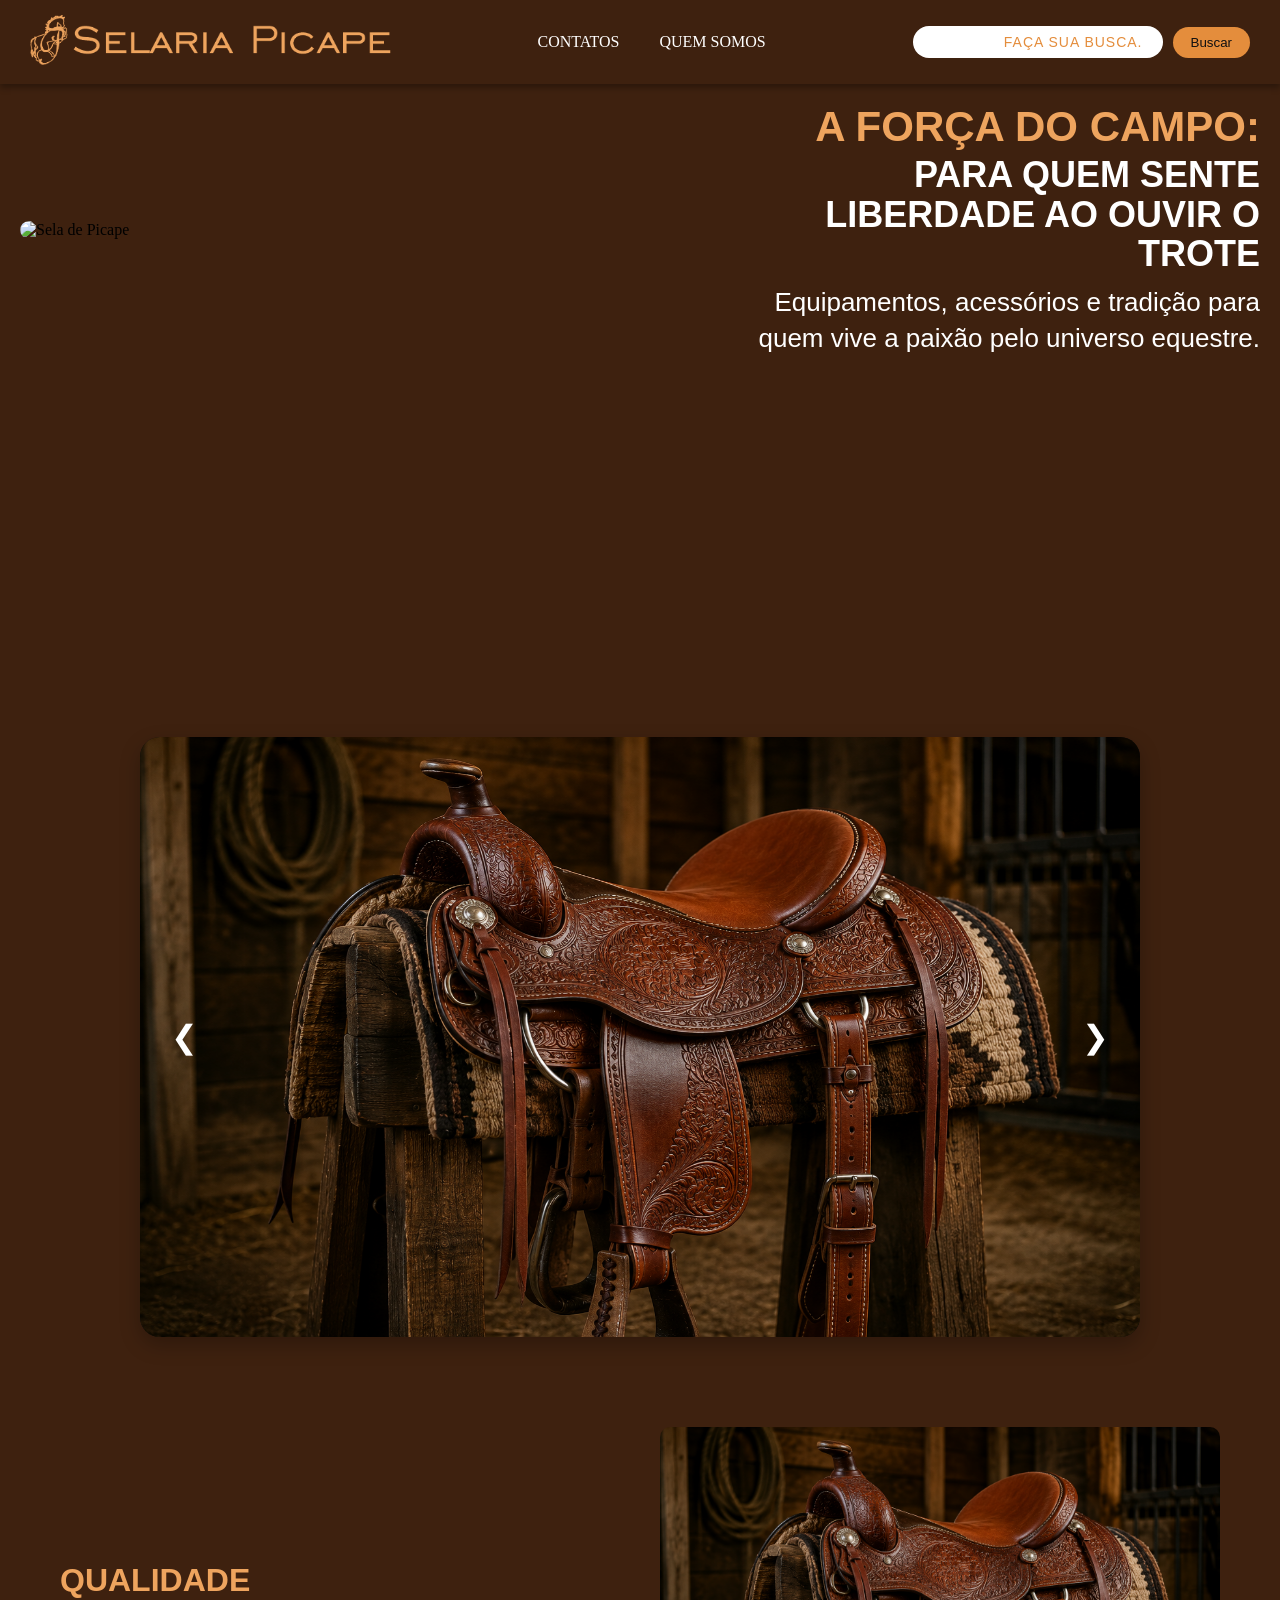
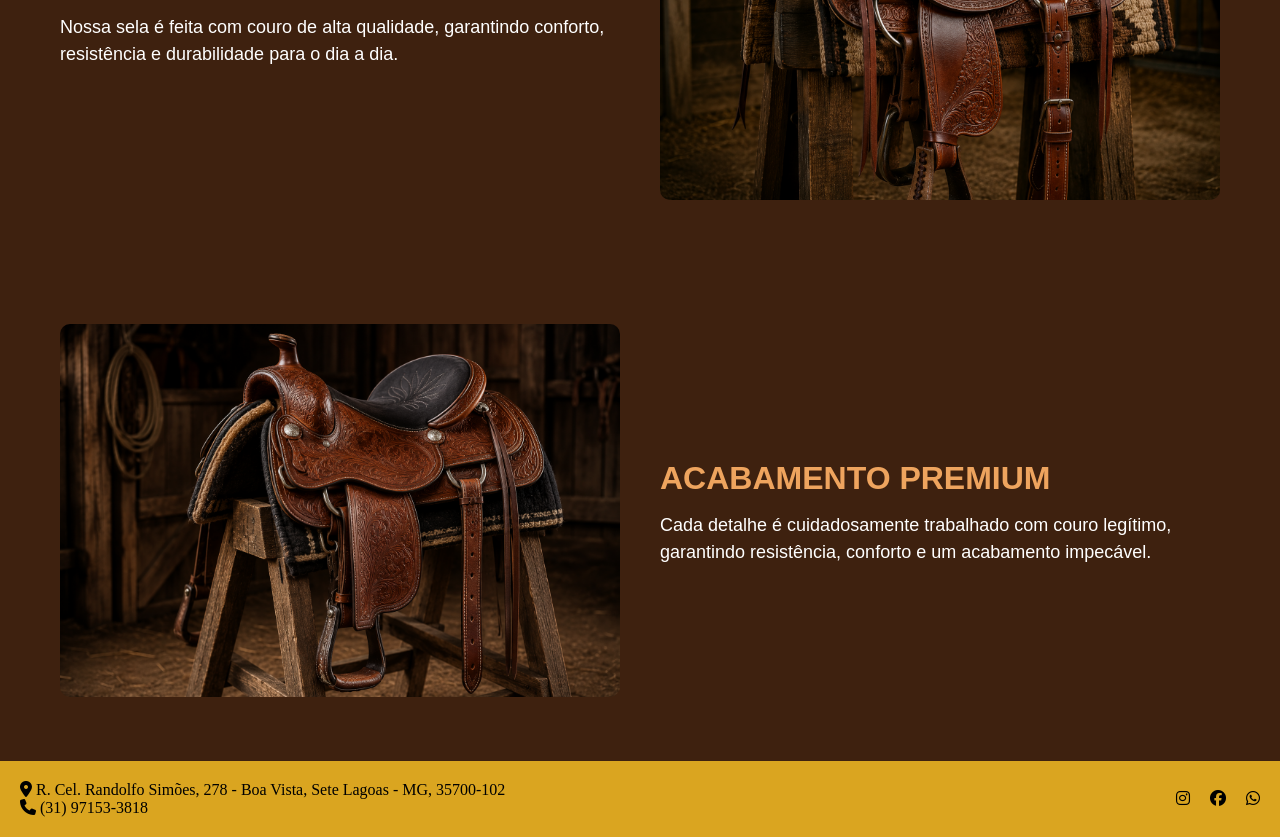
==== index.html @ 1698cee4 "01" ====
<!DOCTYPE html>
<html lang="pt-br">
<head>
    <meta charset="UTF-8">
    <meta http-equiv="X-UA-Compatible" content="edge">
    <meta name="viewport" content="width=device-width, initial-scale=1.0">
    <link rel="shortcut icon" href="Brasil.png" type="image/x-icon">
    <link rel="stylesheet" href="https://cdnjs.cloudflare.com/ajax/libs/font-awesome/6.5.0/css/all.min.css">
    <title style='color: goldenrod'>Selaria Picape</title>
    <link rel="stylesheet" href="style.css">
    <script src="script.js" defer></script>
    
</head>
    
<body>
    <section class="fundo1">
        
        <nav class="navbar">
            <div class="logo">
                <img src="img/LOGO_SELARIA.png" alt="Logo Selaria">
            </div>
            <ul class="nav-links">
                
                <li><a href="#contato">CONTATOS</a></li>
                <li><a href="#quem-somos">QUEM SOMOS</a></li>
            </ul>

            <div class="right-section">
                <div class="search-box">
                    <input type="text" placeholder="FAÇA SUA BUSCA.">
                    <button type="submit">Buscar</button>
                </div>
            </div>
        </nav>
    </section>
    <section class="sela-capa">
        <div class="imagem">
            <img src="img/SELA_CAPA.png" alt="Sela de Picape">
        </div>
        <div class="texto-capa">
            <h1>A FORÇA DO CAMPO:</h1>
            <h2>
                PARA QUEM SENTE LIBERDADE AO OUVIR O TROTE
            </h2>
            <p>
                Equipamentos, acessórios e tradição para quem vive a paixão pelo universo equestre.
            </p>
        </div>
    </section>
    <section class="video">
        <video autoplay muted loop>
            <source src="vid/video.mp4" type="video/mp4">
            Seu navegador não suporta a tag de vídeo.
        </video>
    </section>

    <section class="carrossel">
        <div class="carousel">
            <div class="slides">
            <div class="slide"><img src="img/sela1.png" alt="Slide 1"></div>
                <div class="slide"><img src="img/sela2.png" alt="Slide 2"></div>
                <div class="slide"><img src="img/cabecada.png" alt="Slide 3"></div>
            </div>
            <button class="prev" onclick="mudarSlide(-1)">❮</button>
            <button class="next" onclick="mudarSlide(1)">❯</button>
        </div>
    </section>
    
    <section class="produto1">
        <div class="texto">
            <h2>QUALIDADE</h2>
            <p>
                Nossa sela é feita com couro de alta qualidade, garantindo conforto,
                resistência e durabilidade para o dia a dia.
            </p>
        </div>

        <div class="imagem">
            <img src="img/sela1.png" alt="Sela de couro">
        </div>
    </section>
    <section class="detalhe">

        <div class="imagem">
            <img src="img/sela2.png" alt="Detalhe da sela">
        </div>

        <div class="texto">
            <h2>ACABAMENTO PREMIUM</h2>
            <p>
                Cada detalhe é cuidadosamente trabalhado com couro legítimo,
                garantindo resistência, conforto e um acabamento impecável.
            </p>
        </div>

    </section>
    <footer class="rodape">
        <div class="info">
            <p>
                <a href="https://www.google.com/maps?q=R.+Cel.+Randolfo+Simões,+278+-+Boa+Vista,+Sete+Lagoas+-+MG" target="_blank" class="link-localizacao">
                <i class="fas fa-map-marker-alt"></i> R. Cel. Randolfo Simões, 278 - Boa Vista, Sete Lagoas - MG, 35700-102
            </a> </p>
            <p><i class="fas fa-phone"></i> (31) 97153-3818</p>
        </div>

        <div class="redes">
            <a href="https://www.instagram.com/selariapicape/?utm_source=ig_web_button_share_sheet" target="_blank" class="link-localizacao"><i class="fab fa-instagram"></i></a>
            <a href="#"><i class="fab fa-facebook"></i></a>
            <a href="https://wa.me/5531971533818?text=Olá,%20vim%20pelo%20site%20e%20gostaria%20de%20mais%20informações!" target="_blank"><i class="fab fa-whatsapp"></i></a>
        </div>
    </footer>


</body>
</html>
---- style.css ----
/* 1. RESET BÁSICO - Aplica o box-sizing em todos os elementos */
* {
    margin: 0;
    padding: 0;
    box-sizing: border-box;
}
/* Rolagem suave ao clicar nos links */
html {
    scroll-behavior: smooth;
}
body {
    background-color: #3E210F;
}

/*Barra de navegação*/
.navbar{
    display: flex;
    justify-content: space-between;
    align-items: center;
    gap: 20px;
    padding: 15px 30px;
    box-shadow: 0 4px 6px rgba(0,0,0,0.3);
}

.logo img {
    height: 50px;
    width: auto;
    object-fit: contain;
}

.right-section {
    display: flex;
    align-items: center;
    gap: 10px;
}

.search-box {
    display: flex;
    align-items: center;
    gap: 10px;
}


/*Lista de links*/
.nav-links{
    list-style: none;
    margin: 0;
    padding: 0;
    display: flex;
    gap: 40px;

}
/*Estilo das palavras*/
.nav-links a{
    
    color: white;
    text-decoration: none;
    font-size: 16px;
    font-weight: 400;
    transition: color 0.3s ease;

}
/*Muda a cor dos botões*/
.nav-links a:hover{
    color: #e48d3c;
}
/* ---CAMPO DE ESTILOS DA PESQUISA --- */
.search-box {
    display: flex;
    align-items: center;
    gap: 10px;
}

.search-box input {
    padding: 8px 20px;
    width: 250px;
    border: none;
    border-radius: 45px; /* Cria o formato de "pílula" arredondada */
    outline: none;
    
    font-family: 'Oswald', sans-serif;
    font-size: 14px;
    letter-spacing: 1px;
    
    text-align: right; /* Alinha o texto do placeholder à direita, como na imagem */
}

/* Estiliza especificamente o texto "FAÇA SUA BUSCA" */
.search-box input::placeholder {
    color: #e48d3c;
    opacity: 1; /* Necessário para Firefox não deixar a cor desbotada */
}

/* Quando o usuário começar a digitar, o texto digitado ficará preto */
.search-box input:focus {
    color: #000;
}

.search-box input:focus {
    color: #000;
}

.search-box button {
    padding: 8px 18px;
    border: none;
    border-radius: 45px;
    background-color: #e48d3c;
    color: #111;
    cursor: pointer;
    transition: opacity 0.2s ease;
}

.search-box button:hover {
    opacity: 0.85;
}
.sela-capa {
    width: 100%;
    padding: 20px px 20px 20px;
    display: flex;
    gap: 40px;
    margin: 20px 0 10px;
    align-items: center;
    justify-content: space-between;
}

.sela-capa .imagem {
    flex: 0 0 50%;
    max-width: 500px;
}

.sela-capa .imagem img {
    width: 100%;
    height: auto;
    border-radius: 20px;
}

.sela-capa .texto-capa {
    flex: 0 0 45%;
    padding-right: 20px;
}

.sela-capa .texto-capa h1,
.sela-capa .texto-capa h2,
.sela-capa .texto-capa p {
    font-family: 'Oswald', sans-serif;
    text-align: right;
    margin: 0;
}
.sela-capa .texto-capa h1 {
    color: #EEA45E;
    font-size: 42px;
    line-height: 1.1;
    margin-bottom: 5px;
    text-align: right;
}

.sela-capa .texto-capa h2 {
    color: #FFFFFF;
    font-size: 36px;
    line-height: 1.1;
    margin-bottom: 10px;
    
}

.sela-capa .texto-capa p {
    color: #FFFFFF;
    font-size: 26px;
    line-height: 1.4;
}

.video {
    width: 100%;
    padding: 20px 0;
    display: flex;
    justify-content: center;
    align-items: center;
}

.video video {
    width: 80%;
    max-width: 600px;
    border-radius: 20px;
    overflow: hidden;
    display: block;
    object-fit: cover;
}
.carrossel {
    position: relative;
    width: 100%;
    margin: 30px 0;
    display: flex;
    justify-content: center;
}

.carousel {
    position: relative;
    width: 100%;
    max-width: 1000px;
    overflow: hidden;
    border-radius: 20px;
    box-shadow: 0 8px 20px rgba(0, 0, 0, 0.25);
    background-color: #111;
}

.carousel .slides {
    display: flex;
    transition: transform 0.6s ease;
}

.carousel .slide {
    min-width: 100%;
    flex-shrink: 0;
    
}

.carousel .slide img {
    width: 100%;
    height: 600px;
    display: block;

}
.carousel button.prev,
.carousel button.next {
    position: absolute;
    top: 50%;
    transform: translateY(-50%);
    border: none;
    background: rgba(0, 0, 0, 0);
    color: #fff;
    font-size: 32px;
    padding: 10px 15px;
    cursor: pointer;
    border-radius: 50%;
    transition: background 0.2s ease;
    z-index: 10;
}

.carousel button.prev:hover,
.carousel button.next:hover {
    background: rgba(0, 0, 0, 0.65);
}

.carousel button.prev {
    left: 16px;
}

.carousel button.next {
    right: 16px;
}

.produto1, .detalhe {
    display: flex;
    align-items: center;
    justify-content: space-between;
    padding: 40px;
    color: white;
}

.texto, .imagem {
    width: 55%;
    padding: 20px;
}

.imagem img, .detalhe .imagem img {
    width: 100%;
    border-radius: 10px;
}
.produto1 .texto h2, .detalhe .texto h2 {
    font-family: 'Oswald', sans-serif;
    color: #EEA45E;
    font-size: 32px;
    margin-bottom: 15px;
}
.produto1 .texto p, .detalhe .texto p {
    font-family: 'Oswald', sans-serif;
    color: #FFFFFF;
    font-size: 18px;
    line-height: 1.5;
}

/* 5. RODAPÉ */
.rodape {
    background-color: goldenrod;
    color: black;
    padding: 20px;
    display: flex;
    justify-content: space-between;
    align-items: center;
}   

.rodape a {
    text-decoration: none;
    color: black;

}
/*Icones de rede */
.redes {
    display: flex;
    justify-content: center; /* Garante que os ícones fiquem centralizados */
    align-items: center;     /* Alinha a altura deles */
    gap: 20px;               /* Cria um espaçamento perfeito entre os ícones */
}

.redes a:hover {
    text-decoration: underline;
}
/* Estilo para o link de localização no rodapé */
.link-localizacao {
    color: black; /* Mantém a cor preta do rodapé */
    text-decoration: none; /* Remove o sublinhado padrão do link */
    cursor: pointer;
}

/* Efeito ao passar o mouse ou tocar */
.link-localizacao:hover {
    text-decoration: underline; /* Adiciona o sublinhado para mostrar que é clicável */
}

/* --------------------------------------------------- */
/* 6. MEDIA QUERIES (REGRAS PARA CELULAR)              */
/* Sempre no final do arquivo CSS                      */
/* --------------------------------------------------- */
@media (max-width: 768px) {
    .navbar {
        flex-direction: column;
        align-items: stretch;
        gap: 15px;
        padding: 12px 16px;
    }

    .navbar .logo {
        display: flex;
        justify-content: center;
    }

    .logo img {
        height: 40px;
    }

    .nav-links {
        flex-direction: column;
        align-items: center;
        gap: 12px;
        width: 100%;
        padding: 0;
    }

    .nav-links li {
        width: 100%;
        text-align: center;
    }

    .nav-links a {
        font-size: 14px;
    }

    .search-box {
        flex-direction: column;
        align-items: stretch;
        gap: 10px;
        width: 100%;
    }

    .search-box input,
    .search-box button {
        width: 100%;
        max-width: none;
    }

    .search-box input {
        text-align: left;
    }

    .carousel {
        margin: 20px 10px;
    }

    .video {
        padding: 15px 0;
    }

    .video video {
        width: 95%;
        max-width: 100%;
    }

    .produto1, .detalhe {
        flex-direction: column;
        padding: 20px 15px;
        text-align: center;
        gap: 20px;
    }

    .texto, .imagem {
        width: 100%;
        padding: 10px 0;
    }

    .rodape {
        flex-direction: column;
        gap: 15px;
        text-align: center;
        padding: 20px 15px;
    }

    .rodape .info,
    .rodape .redes {
        width: 100%;
    }

    .sela-capa {
        flex-direction: column;
        padding: 20px 0;
        gap: 15px;
        align-items: stretch;
    }

    .sela-capa .imagem {
        flex: 1 1 auto;
        max-width: 100%;
    }

    .sela-capa .texto-capa {
        flex: 1 1 auto;
        padding-right: 0;
        text-align: center;
    }

    .sela-capa .texto-capa h1,
    .sela-capa .texto-capa h2,
    .sela-capa .texto-capa p {
        text-align: center;
    }

    .sela-capa .texto-capa h1 {
        font-size: 32px;
        margin-bottom: 12px;
    }

    .sela-capa .texto-capa h2 {
        font-size: 26px;
        margin-bottom: 12px;
    }

    .sela-capa .texto-capa p {
        font-size: 16px;
    }
}

@media (max-width: 480px) {
    .navbar {
        padding: 10px 12px;
    }

    .logo img {
        height: 34px;
    }

    .nav-links {
        gap: 10px;
    }

    .nav-links a {
        font-size: 13px;
    }

    .search-box {
        gap: 8px;
    }

    .search-box input,
    .search-box button {
        width: 100%;
    }

    .carousel {
        margin: 16px 8px;
    }

    .video {
        padding: 12px 0;
    }

    .video video {
        width: 95%;
        max-width: 100%;
    }

    .produto1, .detalhe {
        padding: 16px 12px;
    }

    .rodape {
        padding: 16px 12px;
    }

    .sela-capa {
        padding: 15px 0;
        gap: 12px;
    }

    .sela-capa .texto-capa h1 {
        font-size: 26px;
        margin-bottom: 6px;
    }

    .sela-capa .texto-capa h2 {
        font-size: 20px;
        margin-bottom: 6px;
    }

    .sela-capa .texto-capa p {
        font-size: 14px;
    }
}

@media (max-width: 400px) {
    .sela-capa .texto-capa h1 {
        font-size: 22px;
    }

    .sela-capa .texto-capa h2 {
        font-size: 18px;
    }

    .sela-capa .texto-capa p {
        font-size: 13px;
    }
}
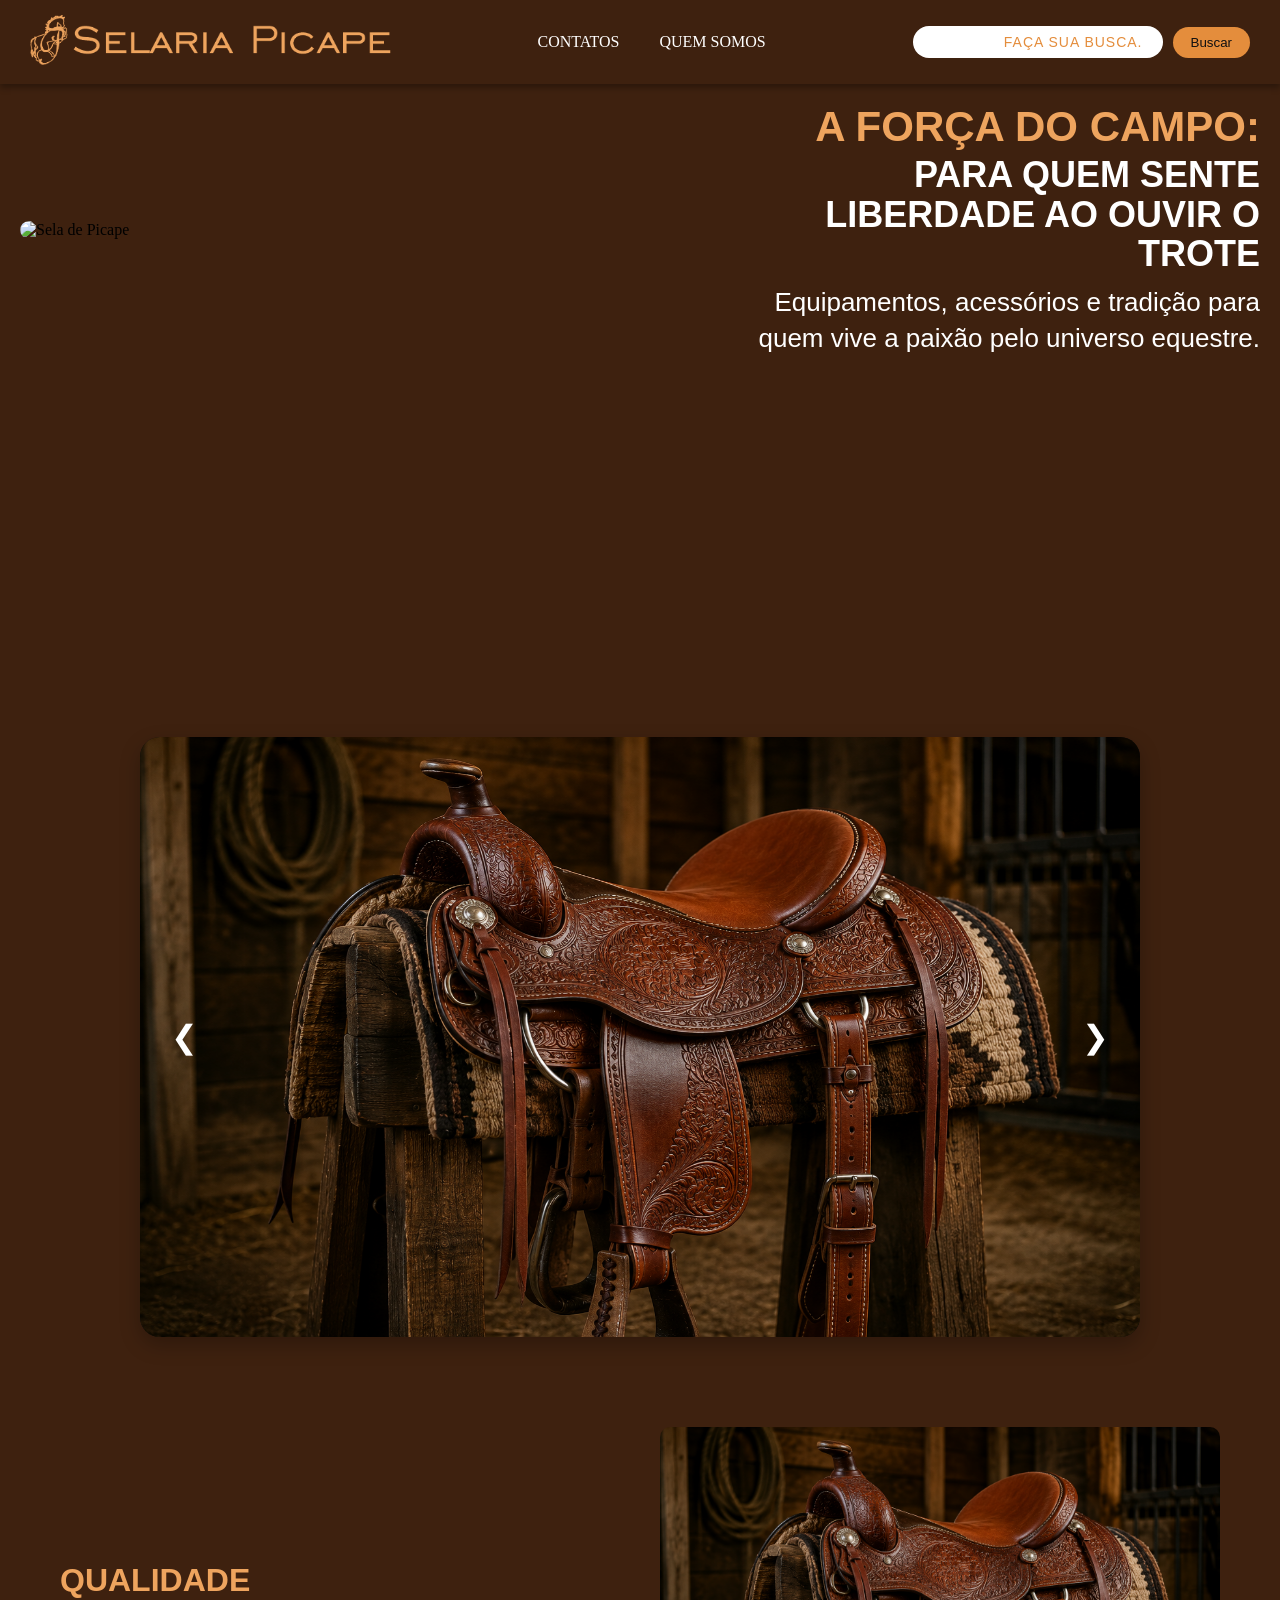
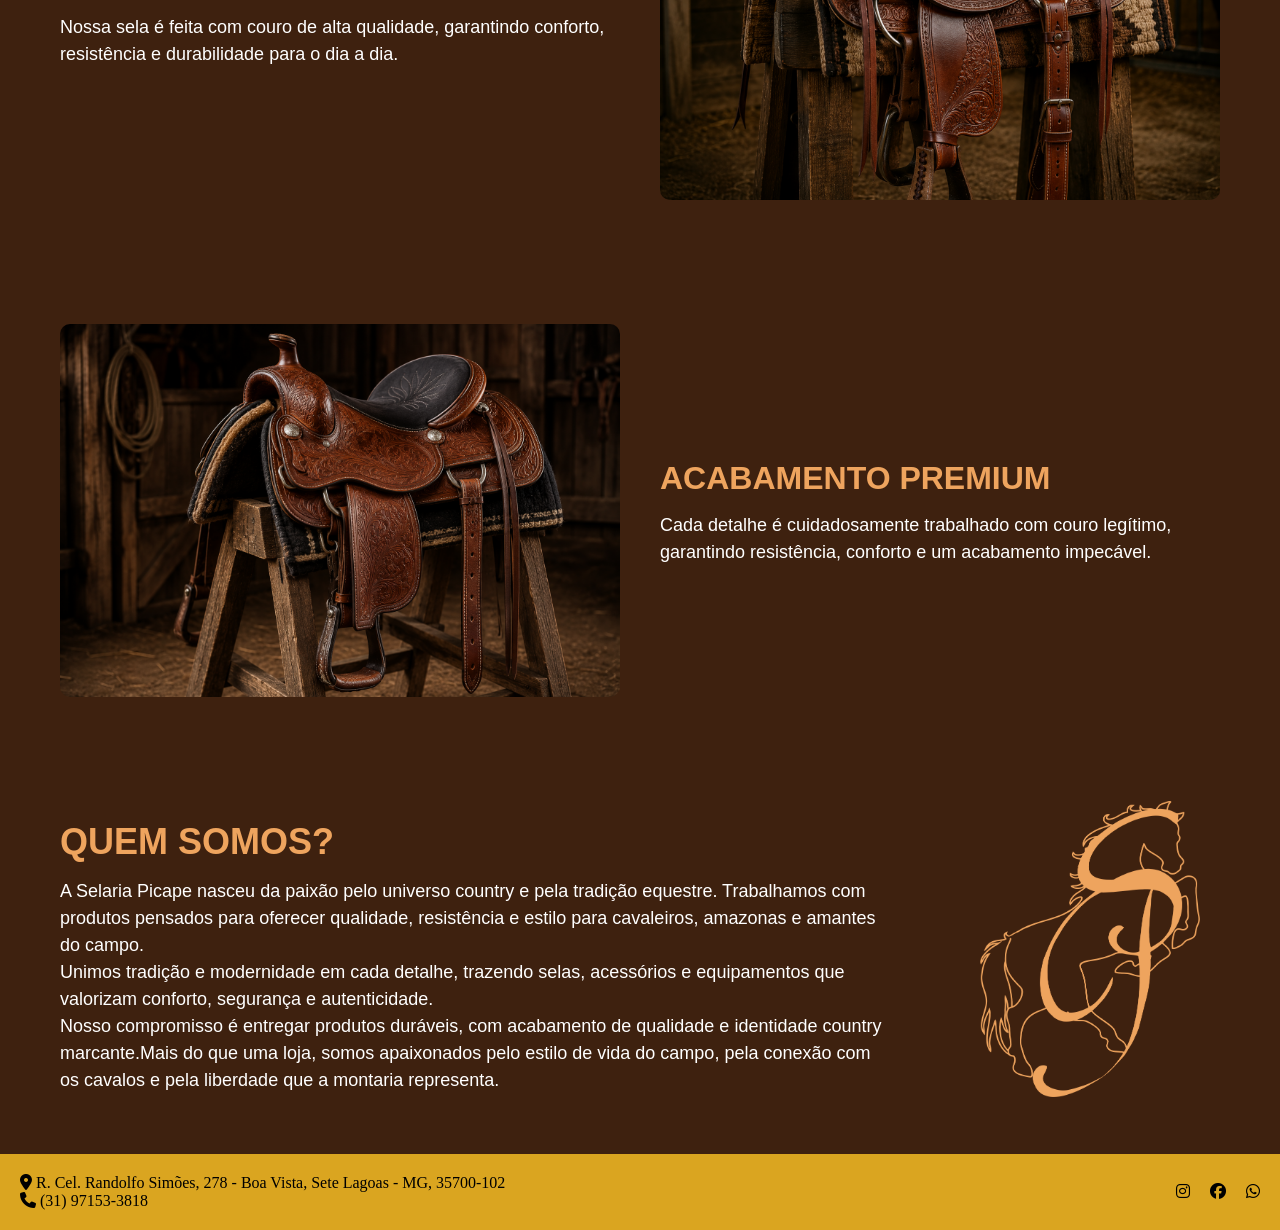
==== commit 4afada8c: "01" ====
--- a/index.html
+++ b/index.html
@@ -94,6 +94,33 @@
         </div>
 
     </section>
+    <section class="somos">
+        <div class="texto">
+            <h2>QUEM SOMOS?</h2>
+            <p>
+                A Selaria Picape nasceu da paixão pelo universo country e pela 
+                tradição equestre. Trabalhamos com produtos pensados para 
+                oferecer qualidade, resistência e estilo para cavaleiros, 
+                amazonas e amantes do campo.
+            </p>
+            <p>
+            Unimos tradição e modernidade em cada detalhe, trazendo 
+            selas, acessórios e equipamentos que valorizam conforto, 
+            segurança e autenticidade.
+            </p>
+            <p>
+            Nosso compromisso é entregar produtos duráveis, com 
+            acabamento de qualidade e identidade country marcante.Mais 
+            do que uma loja, somos apaixonados pelo estilo de vida do 
+            campo, pela conexão com os cavalos e pela liberdade que a 
+            montaria representa.
+            </p>
+
+        </div>
+        <div class="logo">
+            <img src="img/ICONE_LOGO.png" alt="Ícones logo">
+        </div>
+    </section>
     <footer class="rodape">
         <div class="info">
             <p>
--- a/style.css
+++ b/style.css
@@ -215,10 +215,64 @@
 
 .carousel .slide img {
     width: 100%;
-    height: 600px;
+    height: auto;
+    max-height: 600px;
     display: block;
-
-}
+}
+.somos {
+    display: flex;
+    align-items: flex-start;
+    justify-content: space-between;
+    gap: 30px;
+    padding: 40px;
+    color: white;
+}
+
+.somos .texto {
+    flex: 1 1 auto;
+}
+
+.somos .texto h2 {
+    font-family: 'Oswald', sans-serif;
+    color: #EEA45E;
+    font-size: 36px;
+    margin-bottom: 15px;
+}
+
+.somos .texto p {
+    font-family: 'Oswald', sans-serif;
+    color: #FFFFFF;
+    font-size: 18px;
+    line-height: 1.5;
+}
+
+.somos .logo{
+    display: flex;
+    align-items: center;
+    justify-content: center;
+    flex: 0 0 300px;
+}
+
+.somos .logo img {
+    width: 100%;
+    max-width: 220px;
+    height: auto;
+    align-self: center;
+}
+
+
+@media (max-width: 768px) {
+    .carousel .slide img {
+        object-fit: contain;
+    }
+}
+
+@media (max-width: 480px) {
+    .carousel .slide img {
+        object-fit: contain;
+    }
+}
+
 .carousel button.prev,
 .carousel button.next {
     position: absolute;
@@ -375,6 +429,10 @@
         margin: 20px 10px;
     }
 
+    .carousel .slide img {
+        max-height: 420px;
+    }
+
     .video {
         padding: 15px 0;
     }
@@ -477,6 +535,10 @@
         margin: 16px 8px;
     }
 
+    .carousel .slide img {
+        max-height: 320px;
+    }
+
     .video {
         padding: 12px 0;
     }
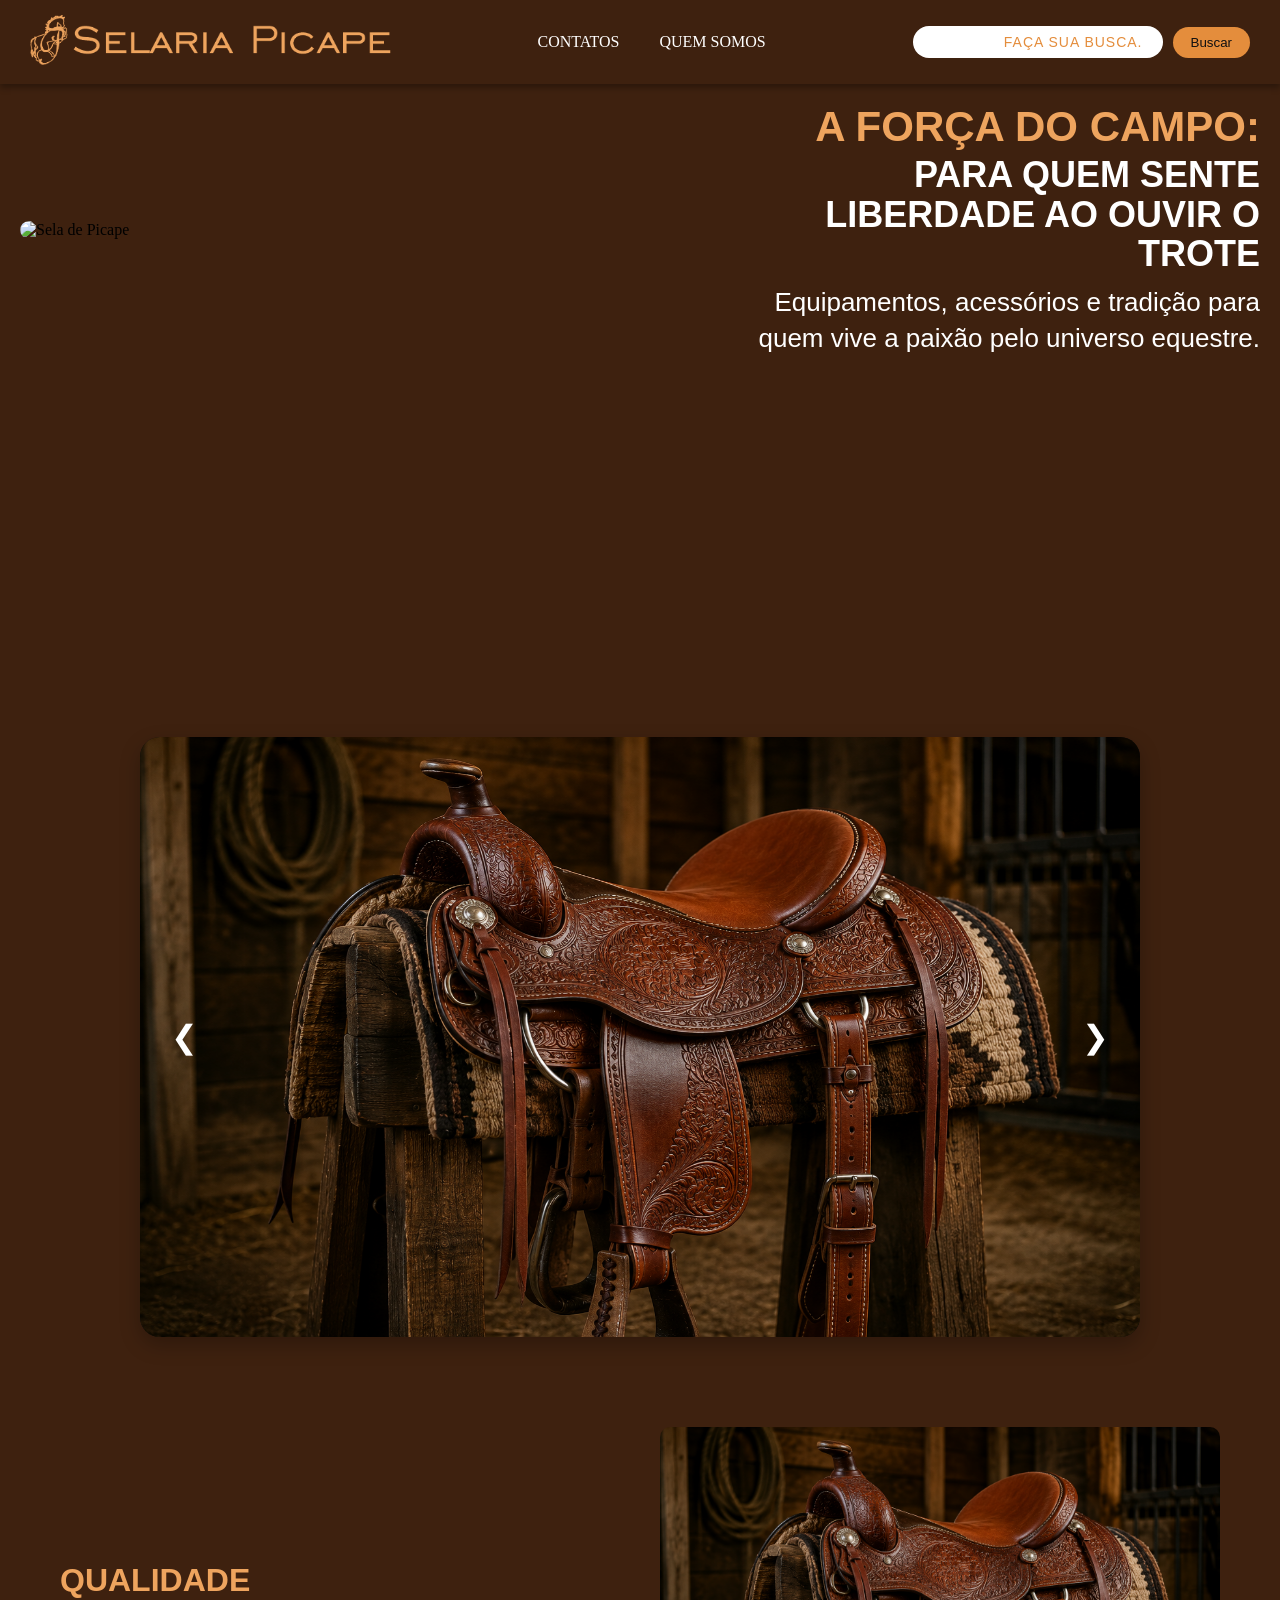
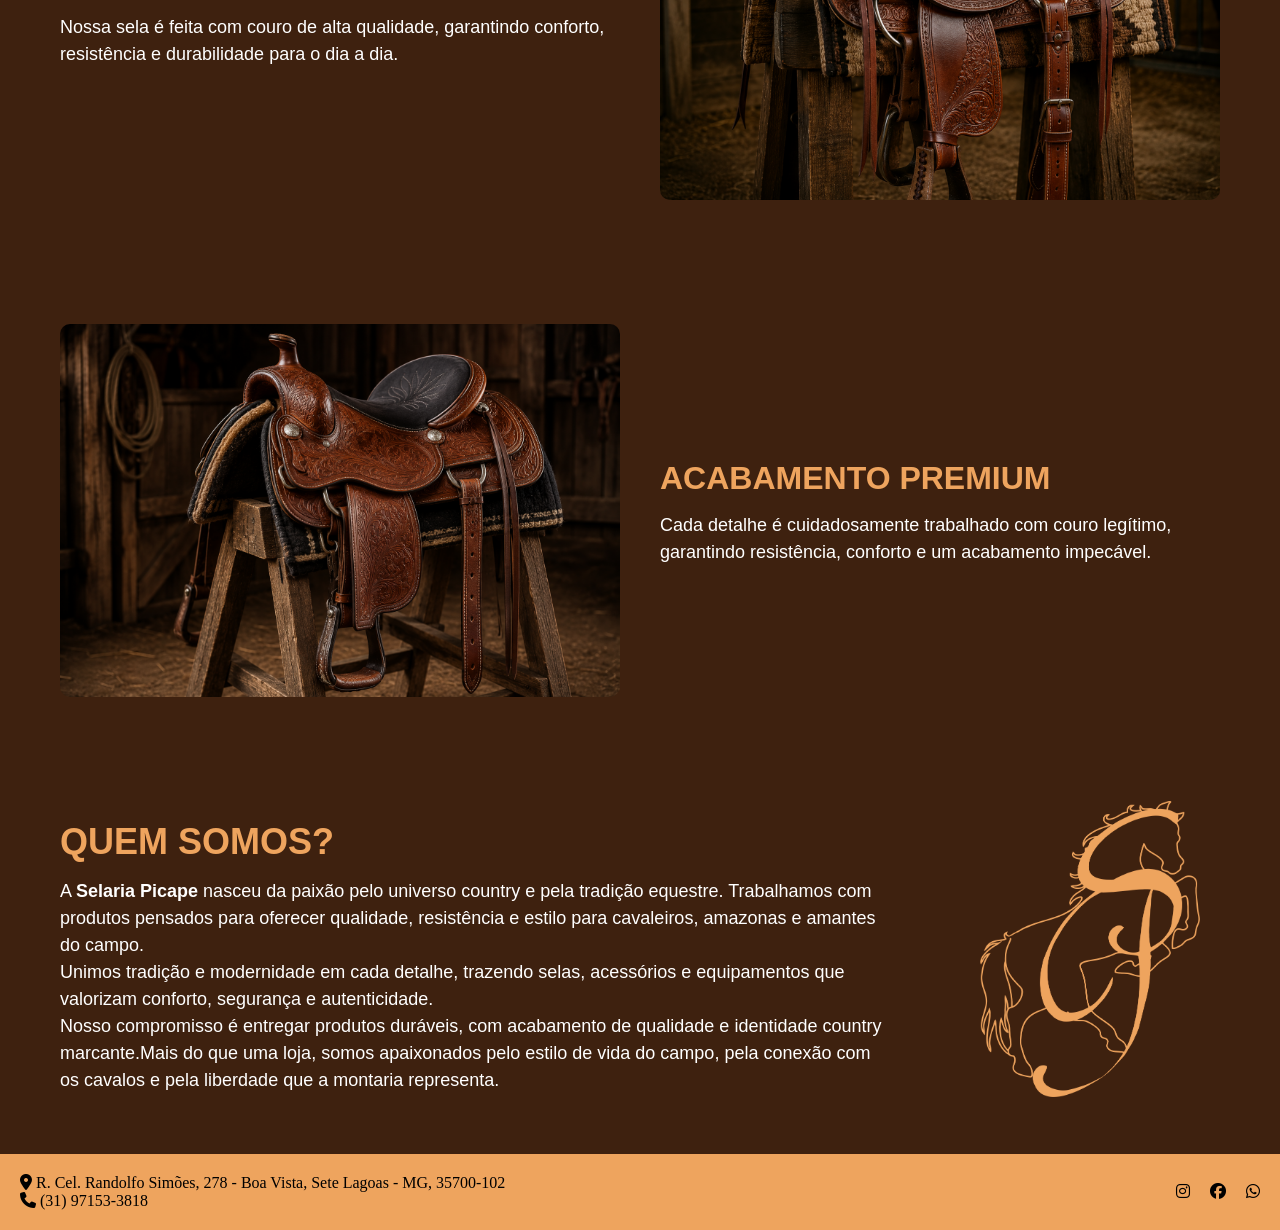
==== commit b8eccdea: "01" ====
--- a/index.html
+++ b/index.html
@@ -98,22 +98,22 @@
         <div class="texto">
             <h2>QUEM SOMOS?</h2>
             <p>
-                A Selaria Picape nasceu da paixão pelo universo country e pela 
+                A <strong>Selaria Picape</strong>  nasceu da paixão pelo universo country e pela 
                 tradição equestre. Trabalhamos com produtos pensados para 
                 oferecer qualidade, resistência e estilo para cavaleiros, 
                 amazonas e amantes do campo.
             </p>
             <p>
-            Unimos tradição e modernidade em cada detalhe, trazendo 
-            selas, acessórios e equipamentos que valorizam conforto, 
-            segurança e autenticidade.
+                Unimos </strong>tradição e modernidade</strong> em cada detalhe, trazendo 
+                selas, acessórios e equipamentos que  valorizam conforto, 
+                segurança e autenticidade.
             </p>
             <p>
-            Nosso compromisso é entregar produtos duráveis, com 
-            acabamento de qualidade e identidade country marcante.Mais 
-            do que uma loja, somos apaixonados pelo estilo de vida do 
-            campo, pela conexão com os cavalos e pela liberdade que a 
-            montaria representa.
+                Nosso compromisso é entregar produtos duráveis, com 
+                acabamento de qualidade e identidade country marcante.Mais 
+                do que uma loja, somos apaixonados pelo estilo de vida do 
+                campo, pela conexão com os cavalos e pela liberdade que a 
+                montaria representa.
             </p>
 
         </div>
--- a/style.css
+++ b/style.css
@@ -265,11 +265,52 @@
     .carousel .slide img {
         object-fit: contain;
     }
+
+    .somos {
+        flex-direction: column;
+        align-items: center;
+        padding: 24px;
+        gap: 24px;
+    }
+
+    .somos .logo {
+        flex: 0 0 auto;
+        width: 100%;
+        max-width: 320px;
+    }
+
+    .somos .logo img {
+        max-width: 100%;
+    }
 }
 
 @media (max-width: 480px) {
     .carousel .slide img {
         object-fit: contain;
+    }
+
+    .somos {
+        flex-direction: column;
+        align-items: stretch;
+        padding: 18px;
+        gap: 18px;
+    }
+
+    .somos .logo {
+        width: 100%;
+        justify-content: center;
+    }
+
+    .somos .logo img {
+        max-width: 220px;
+    }
+
+    .somos .texto h2 {
+        font-size: 30px;
+    }
+
+    .somos .texto p {
+        font-size: 16px;
     }
 }
 
@@ -334,7 +375,7 @@
 
 /* 5. RODAPÉ */
 .rodape {
-    background-color: goldenrod;
+    background-color: #EEA45E;
     color: black;
     padding: 20px;
     display: flex;
@@ -503,6 +544,37 @@
     .sela-capa .texto-capa p {
         font-size: 16px;
     }
+
+    .somos {
+        flex-direction: column;
+        align-items: stretch;
+        padding: 24px 16px;
+        gap: 20px;
+    }
+
+    .somos .texto,
+    .somos .logo {
+        width: 100%;
+        min-width: 0;
+    }
+
+    .somos .logo {
+        justify-content: center;
+        max-width: 100%;
+    }
+
+    .somos .logo img {
+        max-width: 220px;
+        width: auto;
+    }
+
+    .somos .texto h2 {
+        font-size: 32px;
+    }
+
+    .somos .texto p {
+        font-size: 16px;
+    }
 }
 
 @media (max-width: 480px) {
@@ -574,6 +646,38 @@
     .sela-capa .texto-capa p {
         font-size: 14px;
     }
+
+    .somos {
+        flex-direction: column;
+        align-items: stretch;
+        padding: 18px 12px;
+        gap: 18px;
+    }
+
+    .somos .texto,
+    .somos .logo {
+        width: 100%;
+        min-width: 0;
+    }
+
+    .somos .logo {
+        justify-content: center;
+        max-width: 100%;
+        padding: 0;
+    }
+
+    .somos .logo img {
+        max-width: 200px;
+        width: auto;
+    }
+
+    .somos .texto h2 {
+        font-size: 28px;
+    }
+
+    .somos .texto p {
+        font-size: 15px;
+    }
 }
 
 @media (max-width: 400px) {
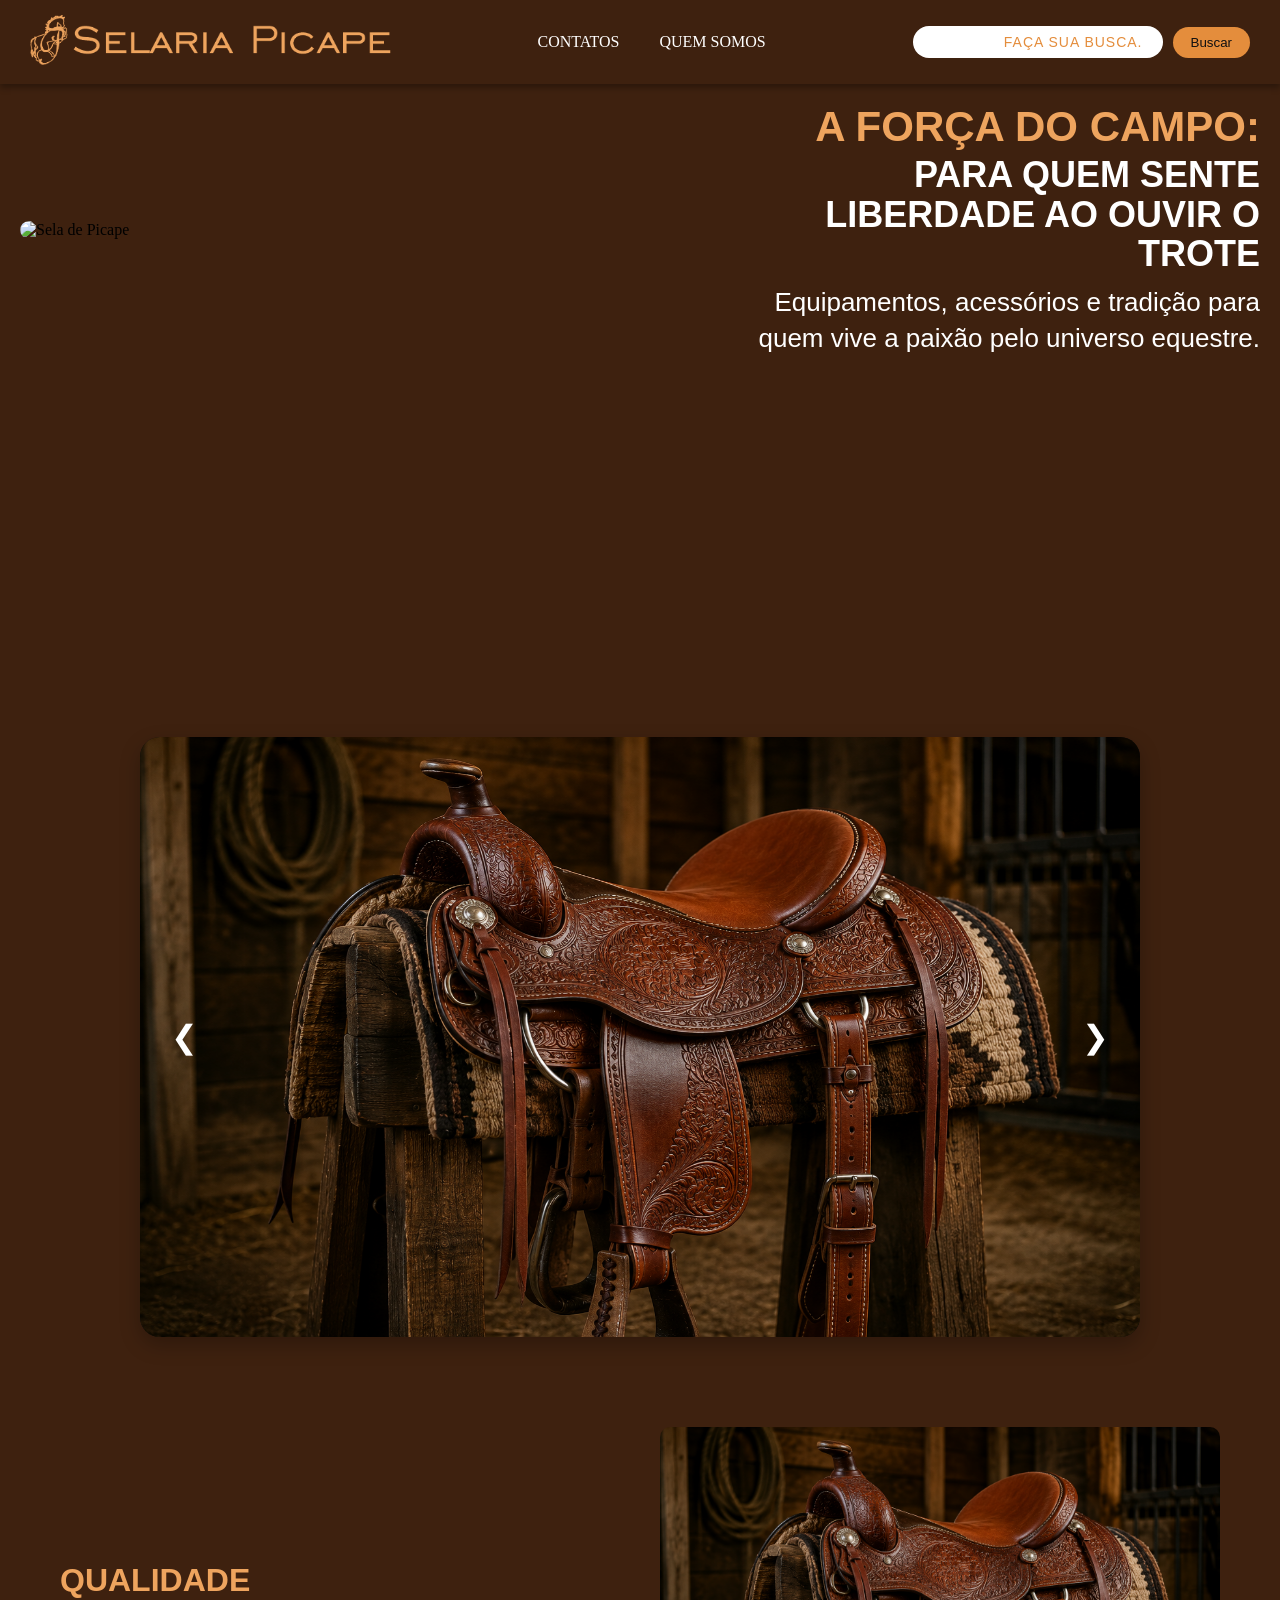
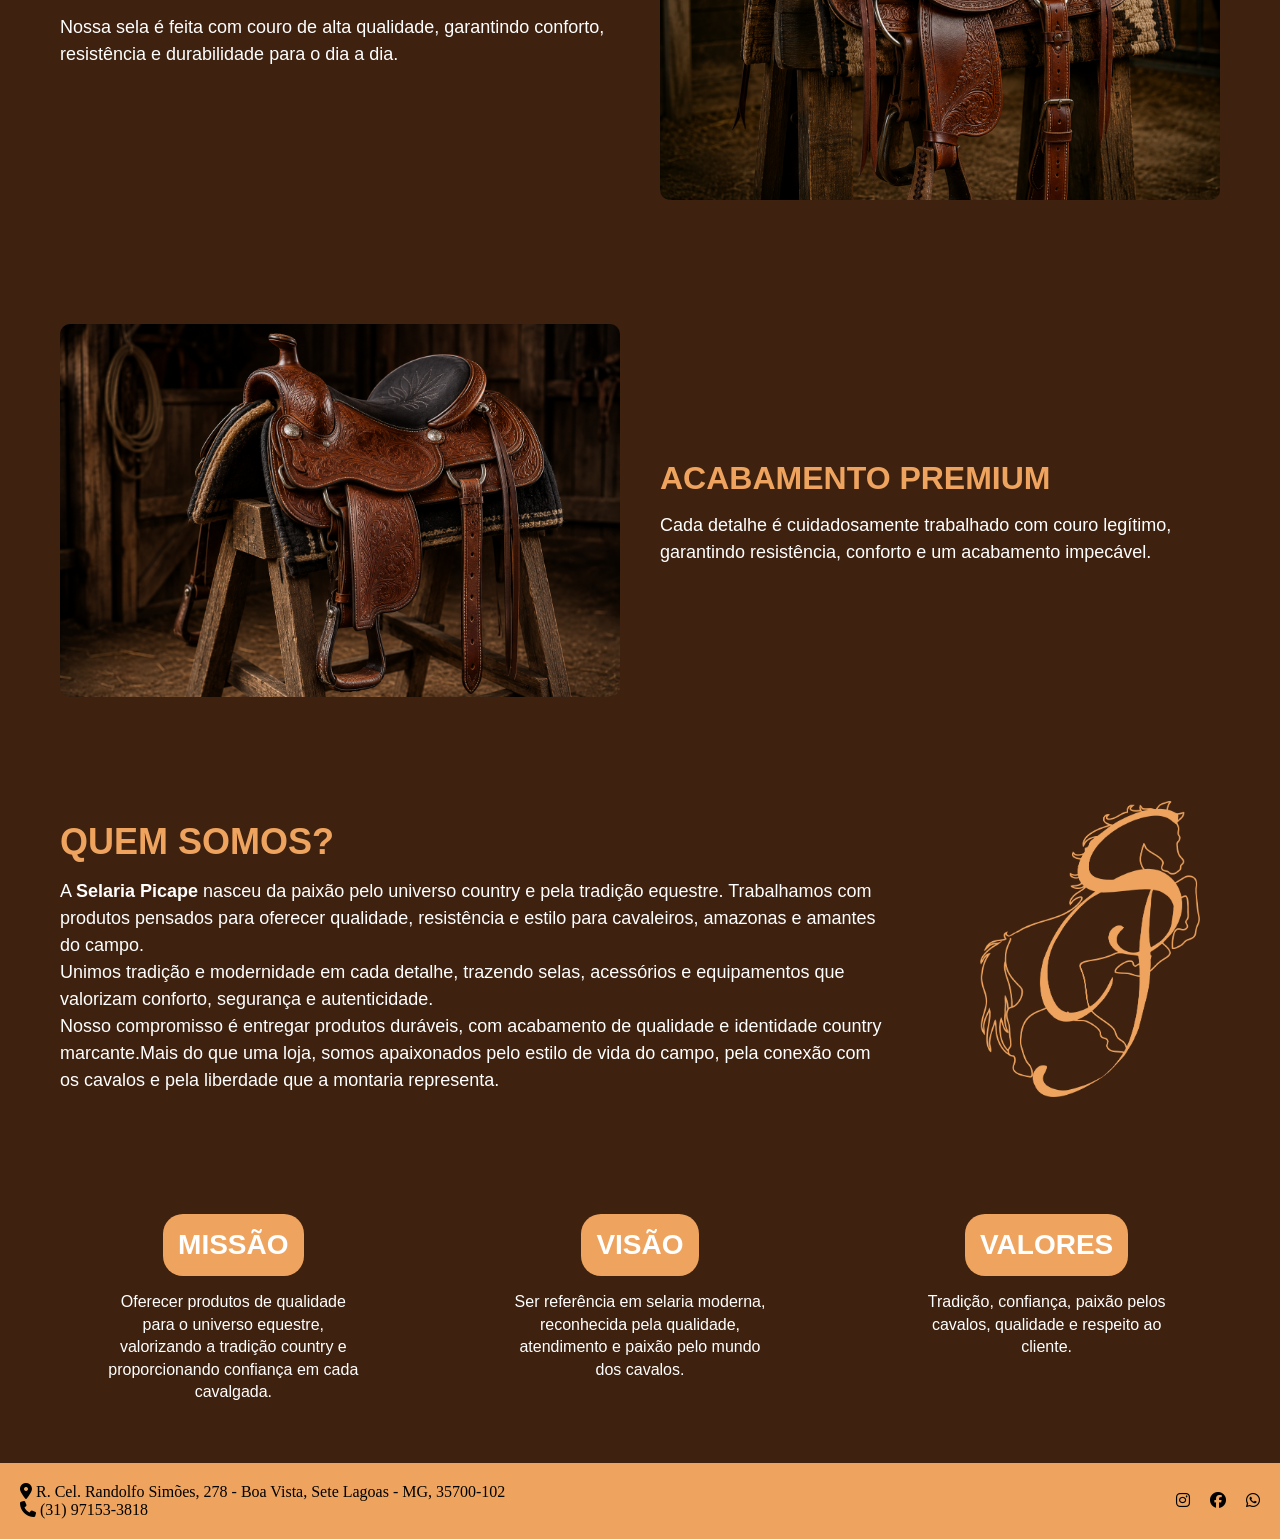
==== commit e35cb194: "01" ====
--- a/index.html
+++ b/index.html
@@ -121,6 +121,33 @@
             <img src="img/ICONE_LOGO.png" alt="Ícones logo">
         </div>
     </section>
+    <section class="valores">
+
+        <div class="card">
+            <h3>MISSÃO</h3>
+            <p>
+                Oferecer produtos de qualidade para o universo equestre,
+                valorizando a tradição country e proporcionando confiança
+                em cada cavalgada.
+            </p>
+        </div>
+
+        <div class="card">
+            <h3>VISÃO</h3>
+            <p>
+                Ser referência em selaria moderna, reconhecida pela qualidade,
+                atendimento e paixão pelo mundo dos cavalos.
+            </p>
+        </div>
+
+        <div class="card">
+            <h3>VALORES</h3>
+            <p>
+                Tradição, confiança, paixão pelos cavalos, qualidade e respeito ao cliente.
+            </p>
+        </div>
+
+    </section>
     <footer class="rodape">
         <div class="info">
             <p>
--- a/style.css
+++ b/style.css
@@ -184,6 +184,8 @@
     display: block;
     object-fit: cover;
 }
+
+/* --- CARROSSEL DE IMAGENS --- */
 .carrossel {
     position: relative;
     width: 100%;
@@ -258,6 +260,40 @@
     max-width: 220px;
     height: auto;
     align-self: center;
+}
+
+.valores {
+    display: flex;
+    justify-content: space-around;
+    gap: 20px;
+    padding: 40px;
+    ; /* fundo marrom */
+}
+
+.card {
+    
+    color: white;
+    padding: 20px;
+    width: 300px;
+    border-radius: 15px;
+    text-align: center;
+}
+
+.card h3 {
+    background-color: #EEA45E;
+    font-family: 'Oswald', sans-serif;
+    color: white;
+    font-size: 28px;
+    padding: 15px;
+    border-radius: 20px;
+    display: inline-block;
+    margin-bottom: 15px;
+}
+.card p {
+    font-family: 'Oswald', sans-serif;
+    color: #FFFFFF;
+    font-size: 16px;
+    line-height: 1.4;
 }
 
 
@@ -693,3 +729,9 @@
         font-size: 13px;
     }
 }
+@media (max-width: 768px) {
+    .valores {
+        flex-direction: column;
+        align-items: center;
+    }
+}
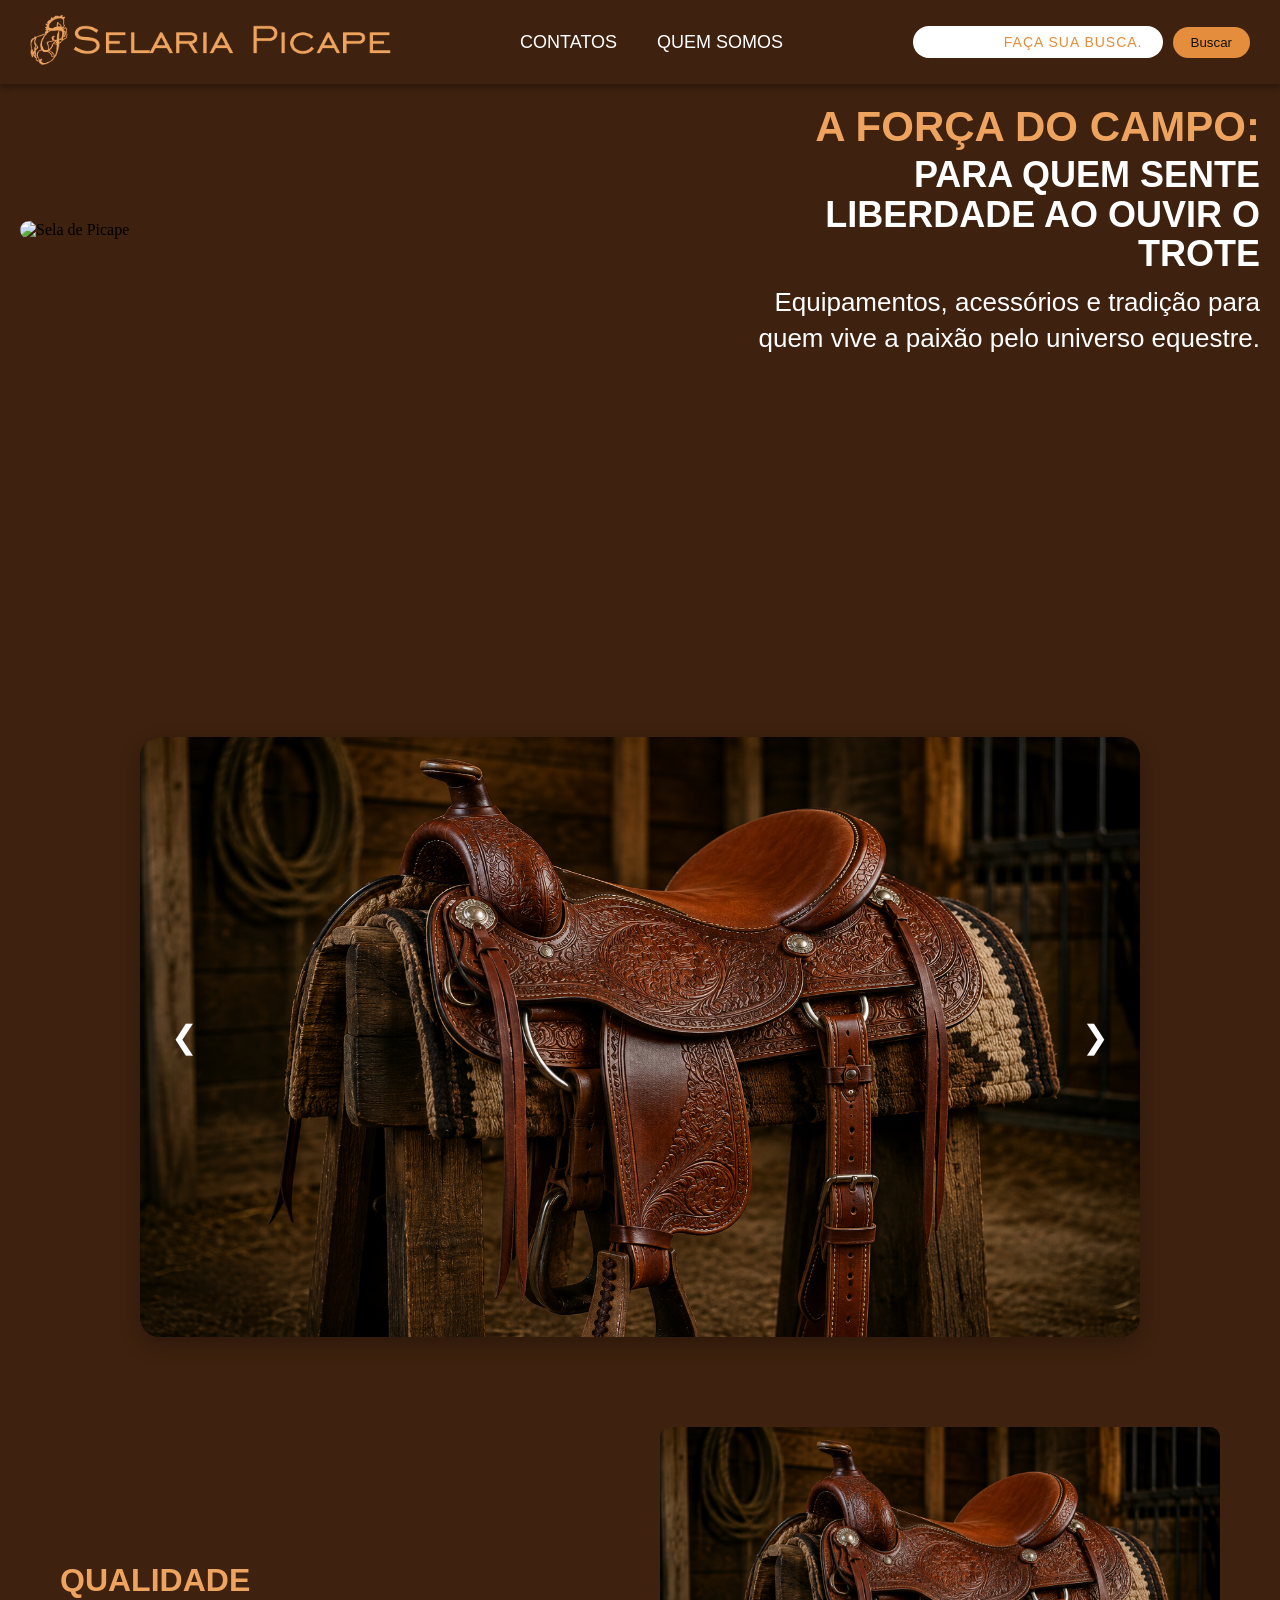
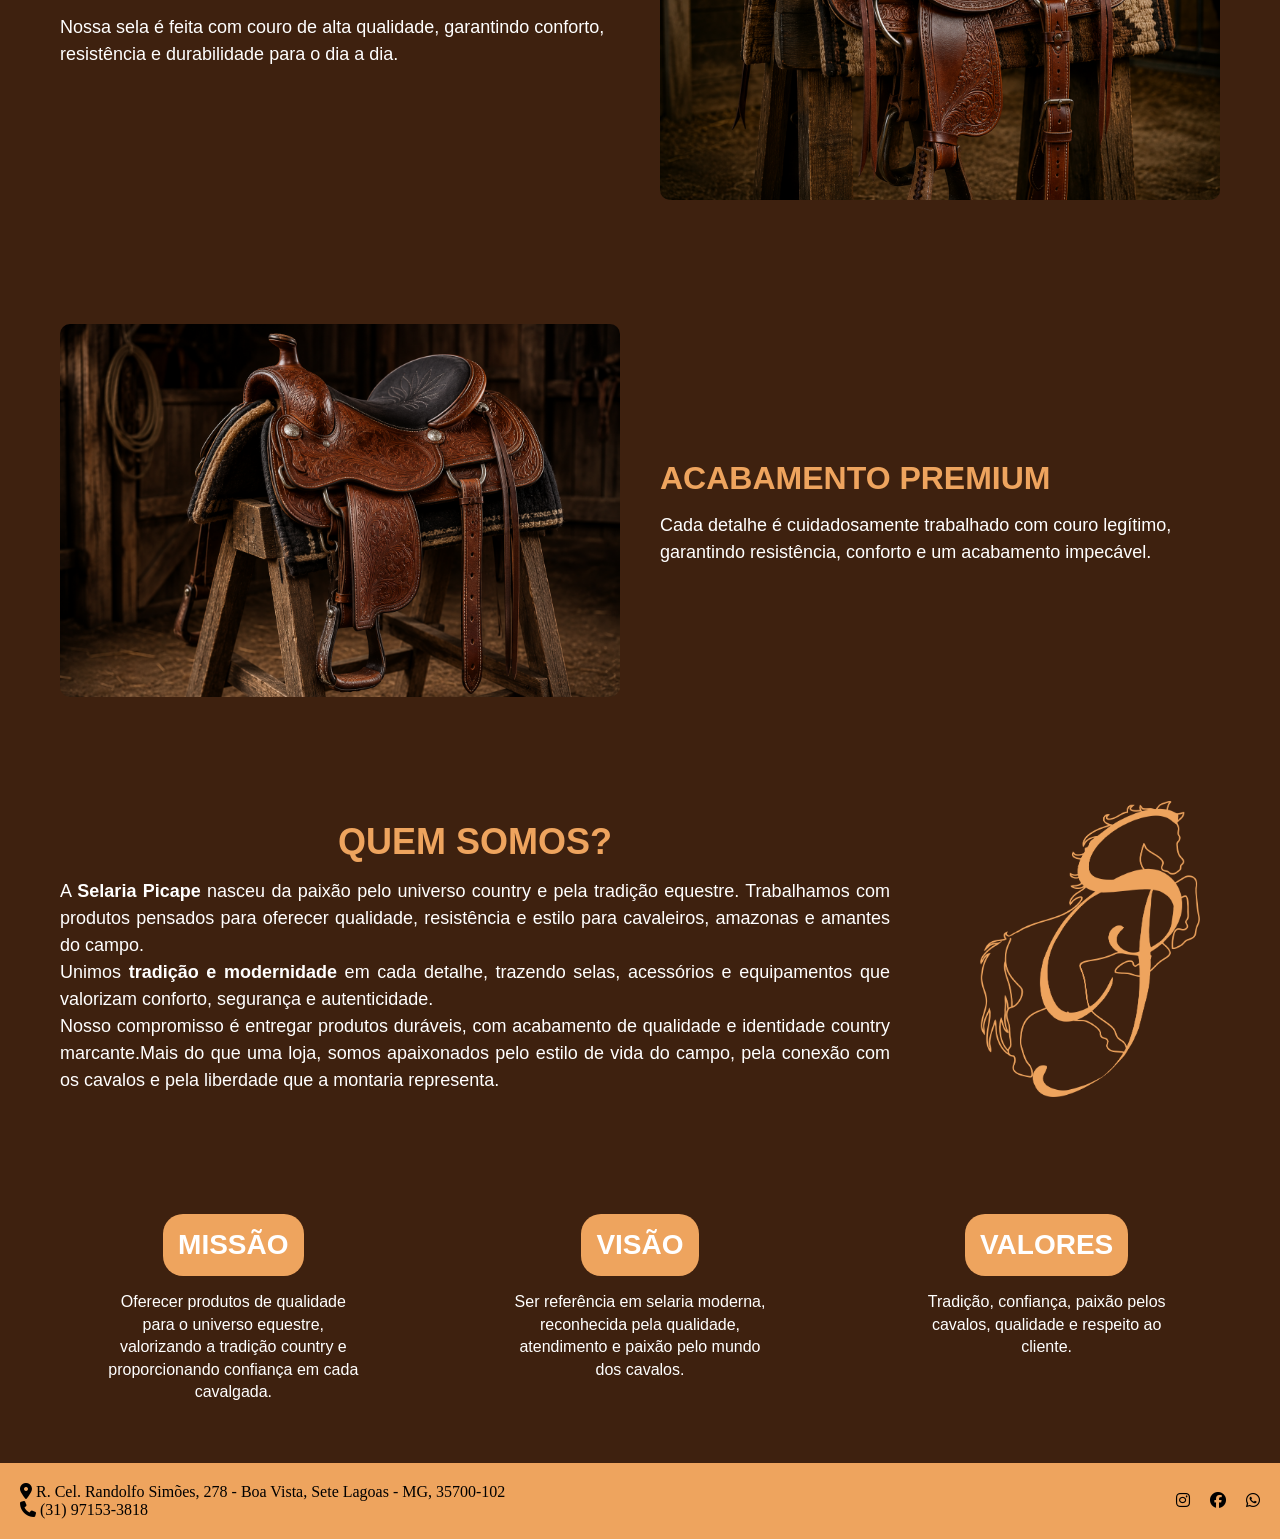
==== commit 5f6d81aa: "01" ====
--- a/index.html
+++ b/index.html
@@ -4,7 +4,7 @@
     <meta charset="UTF-8">
     <meta http-equiv="X-UA-Compatible" content="edge">
     <meta name="viewport" content="width=device-width, initial-scale=1.0">
-    <link rel="shortcut icon" href="Brasil.png" type="image/x-icon">
+    <link rel="shortcut icon" href="img/FLATICON_CAVALO.svg" type="image/x-icon">
     <link rel="stylesheet" href="https://cdnjs.cloudflare.com/ajax/libs/font-awesome/6.5.0/css/all.min.css">
     <title style='color: goldenrod'>Selaria Picape</title>
     <link rel="stylesheet" href="style.css">
@@ -54,6 +54,7 @@
         </video>
     </section>
 
+
     <section class="carrossel">
         <div class="carousel">
             <div class="slides">
@@ -94,7 +95,7 @@
         </div>
 
     </section>
-    <section class="somos">
+    <section class="somos" id="quem-somos">
         <div class="texto">
             <h2>QUEM SOMOS?</h2>
             <p>
@@ -104,7 +105,7 @@
                 amazonas e amantes do campo.
             </p>
             <p>
-                Unimos </strong>tradição e modernidade</strong> em cada detalhe, trazendo 
+                Unimos <strong>tradição e modernidade</strong> em cada detalhe, trazendo 
                 selas, acessórios e equipamentos que  valorizam conforto, 
                 segurança e autenticidade.
             </p>
@@ -148,7 +149,7 @@
         </div>
 
     </section>
-    <footer class="rodape">
+    <footer class="rodape" id="contato">
         <div class="info">
             <p>
                 <a href="https://www.google.com/maps?q=R.+Cel.+Randolfo+Simões,+278+-+Boa+Vista,+Sete+Lagoas+-+MG" target="_blank" class="link-localizacao">
--- a/style.css
+++ b/style.css
@@ -52,10 +52,10 @@
 }
 /*Estilo das palavras*/
 .nav-links a{
-    
+    font-family: 'Oswald', sans-serif;
     color: white;
     text-decoration: none;
-    font-size: 16px;
+    font-size: 18px;
     font-weight: 400;
     transition: color 0.3s ease;
 
@@ -185,6 +185,7 @@
     object-fit: cover;
 }
 
+
 /* --- CARROSSEL DE IMAGENS --- */
 .carrossel {
     position: relative;
@@ -232,6 +233,7 @@
 
 .somos .texto {
     flex: 1 1 auto;
+    
 }
 
 .somos .texto h2 {
@@ -239,6 +241,7 @@
     color: #EEA45E;
     font-size: 36px;
     margin-bottom: 15px;
+    text-align: center;
 }
 
 .somos .texto p {
@@ -246,6 +249,7 @@
     color: #FFFFFF;
     font-size: 18px;
     line-height: 1.5;
+    text-align: justify;
 }
 
 .somos .logo{
@@ -267,7 +271,7 @@
     justify-content: space-around;
     gap: 20px;
     padding: 40px;
-    ; /* fundo marrom */
+    
 }
 
 .card {
@@ -294,6 +298,7 @@
     color: #FFFFFF;
     font-size: 16px;
     line-height: 1.4;
+    
 }
 
 
@@ -343,10 +348,12 @@
 
     .somos .texto h2 {
         font-size: 30px;
+        text-align: center;
     }
 
     .somos .texto p {
         font-size: 16px;
+        text-align: justify;
     }
 }
 
@@ -517,6 +524,7 @@
     .video video {
         width: 95%;
         max-width: 100%;
+        border: 2px solid transparent;
     }
 
     .produto1, .detalhe {
@@ -532,6 +540,7 @@
     }
 
     .rodape {
+        
         flex-direction: column;
         gap: 15px;
         text-align: center;
@@ -606,10 +615,12 @@
 
     .somos .texto h2 {
         font-size: 32px;
+        justify-content: center;
     }
 
     .somos .texto p {
         font-size: 16px;
+        justify-content: justify;
     }
 }
 
@@ -706,13 +717,16 @@
         max-width: 200px;
         width: auto;
     }
+    
 
     .somos .texto h2 {
         font-size: 28px;
+        text-align: center;
     }
 
     .somos .texto p {
         font-size: 15px;
+        text-align: justify;
     }
 }
 
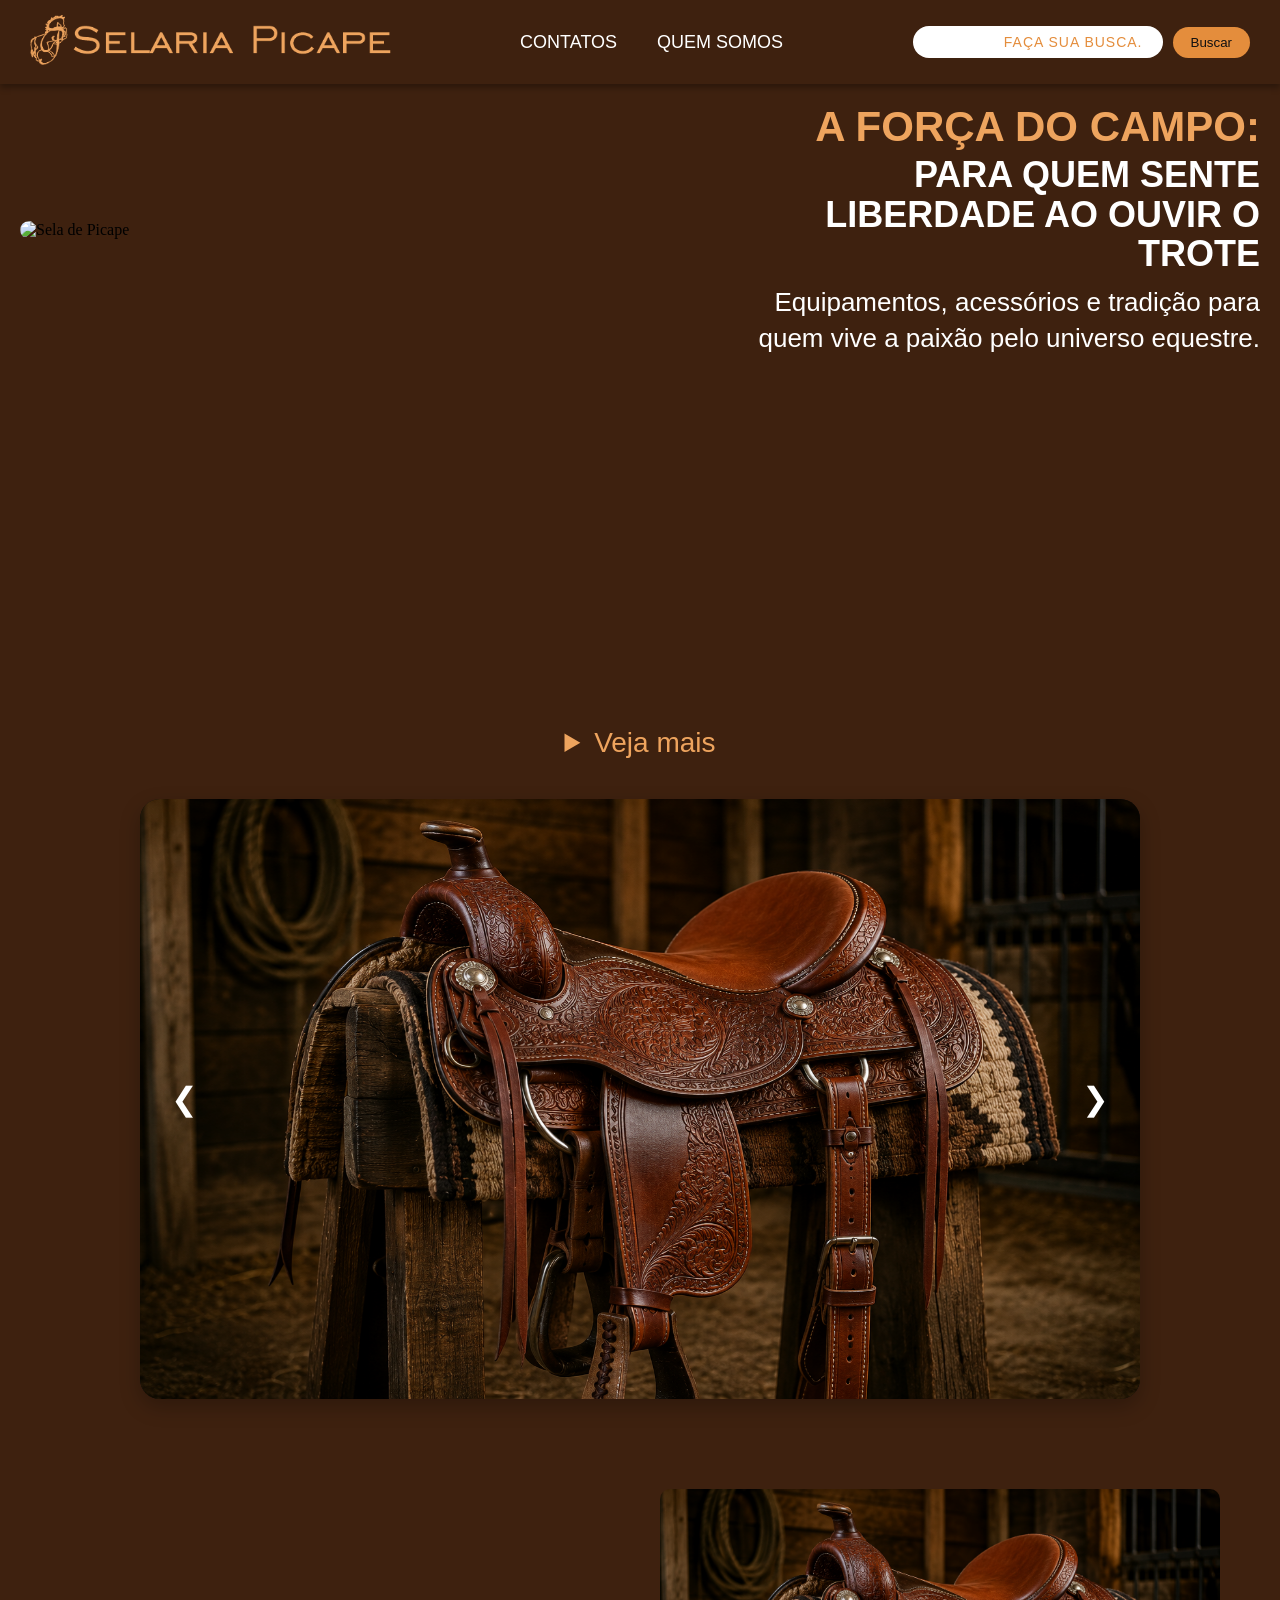
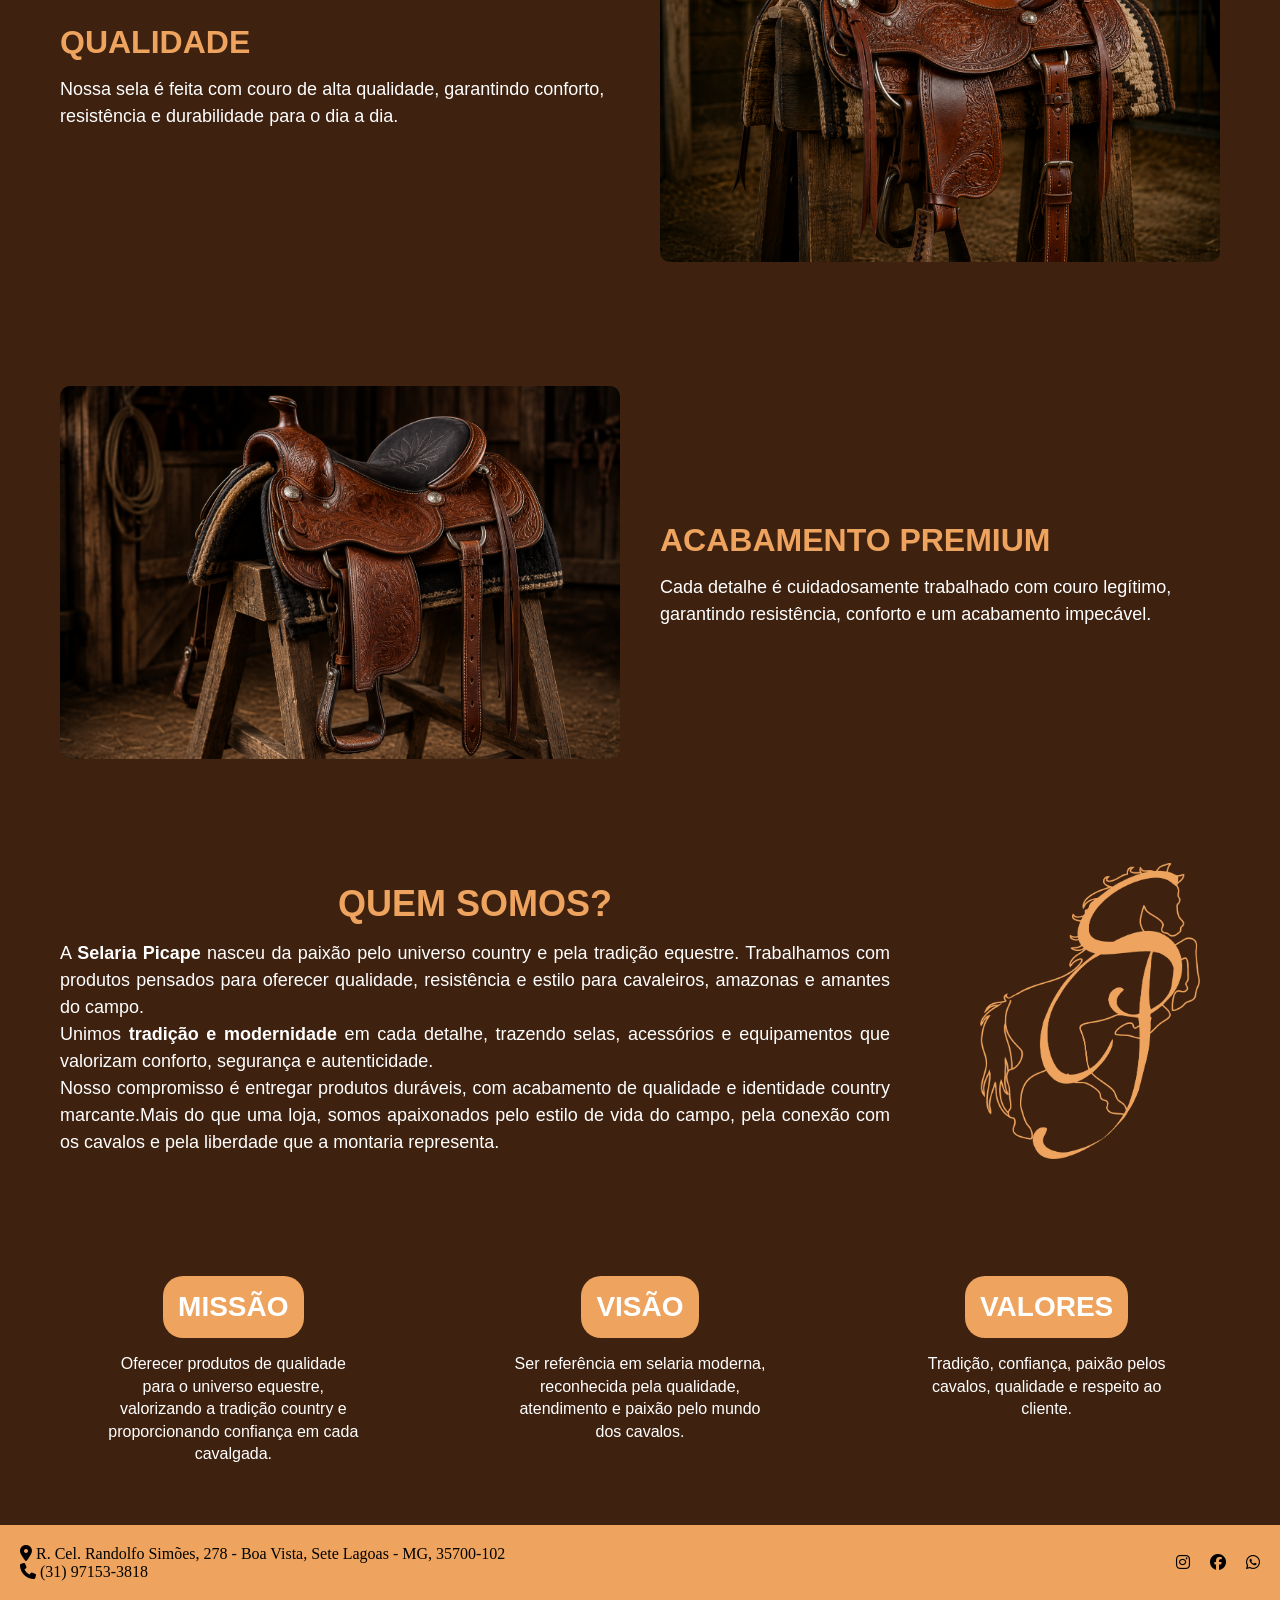
==== commit cc182820: "01" ====
--- a/index.html
+++ b/index.html
@@ -47,12 +47,22 @@
             </p>
         </div>
     </section>
+
+
     <section class="video">
         <video autoplay muted loop>
             <source src="vid/video.mp4" type="video/mp4">
             Seu navegador não suporta a tag de vídeo.
         </video>
     </section>
+    <details class="collapse">
+        <summary>Veja mais</summary>
+        <p>
+            Na Selaria Picape, cada produto é pensado para oferecer qualidade, conforto e estilo para os amantes do campo e dos cavalos. 
+            Nossa missão é proporcionar uma experiência única, unindo tradição e modernidade em cada detalhe. 
+            Seja para cavaleiros experientes ou para aqueles que estão começando a explorar o mundo equestre, temos tudo o que você precisa para viver a paixão pelo universo country.
+        </p>
+    </details>
 
 
     <section class="carrossel">
@@ -61,6 +71,9 @@
             <div class="slide"><img src="img/sela1.png" alt="Slide 1"></div>
                 <div class="slide"><img src="img/sela2.png" alt="Slide 2"></div>
                 <div class="slide"><img src="img/cabecada.png" alt="Slide 3"></div>
+                <div class="slide"><img src="img/chapeu.png" alt="Slide 4"></div>
+                <div class="slide"><img src="img/botas.png" alt="Slide 5">
+            </div>
             </div>
             <button class="prev" onclick="mudarSlide(-1)">❮</button>
             <button class="next" onclick="mudarSlide(1)">❯</button>
--- a/style.css
+++ b/style.css
@@ -184,6 +184,22 @@
     display: block;
     object-fit: cover;
 }
+.collapse summary {
+    font-family: 'Oswald', sans-serif;
+    color: #EEA45E;
+    font-size: 28px;
+    cursor: pointer;
+    margin: 20px 0 10px;
+    text-align: center;
+}
+.collapse p {
+    font-family: 'Oswald', sans-serif;
+    color: #FFFFFF;
+    font-size: 18px;
+    line-height: 1.5;
+    text-align: justify;
+    padding: 0 20px 20px;
+}
 
 
 /* --- CARROSSEL DE IMAGENS --- */
@@ -213,7 +229,6 @@
 .carousel .slide {
     min-width: 100%;
     flex-shrink: 0;
-    
 }
 
 .carousel .slide img {
@@ -221,140 +236,6 @@
     height: auto;
     max-height: 600px;
     display: block;
-}
-.somos {
-    display: flex;
-    align-items: flex-start;
-    justify-content: space-between;
-    gap: 30px;
-    padding: 40px;
-    color: white;
-}
-
-.somos .texto {
-    flex: 1 1 auto;
-    
-}
-
-.somos .texto h2 {
-    font-family: 'Oswald', sans-serif;
-    color: #EEA45E;
-    font-size: 36px;
-    margin-bottom: 15px;
-    text-align: center;
-}
-
-.somos .texto p {
-    font-family: 'Oswald', sans-serif;
-    color: #FFFFFF;
-    font-size: 18px;
-    line-height: 1.5;
-    text-align: justify;
-}
-
-.somos .logo{
-    display: flex;
-    align-items: center;
-    justify-content: center;
-    flex: 0 0 300px;
-}
-
-.somos .logo img {
-    width: 100%;
-    max-width: 220px;
-    height: auto;
-    align-self: center;
-}
-
-.valores {
-    display: flex;
-    justify-content: space-around;
-    gap: 20px;
-    padding: 40px;
-    
-}
-
-.card {
-    
-    color: white;
-    padding: 20px;
-    width: 300px;
-    border-radius: 15px;
-    text-align: center;
-}
-
-.card h3 {
-    background-color: #EEA45E;
-    font-family: 'Oswald', sans-serif;
-    color: white;
-    font-size: 28px;
-    padding: 15px;
-    border-radius: 20px;
-    display: inline-block;
-    margin-bottom: 15px;
-}
-.card p {
-    font-family: 'Oswald', sans-serif;
-    color: #FFFFFF;
-    font-size: 16px;
-    line-height: 1.4;
-    
-}
-
-
-@media (max-width: 768px) {
-    .carousel .slide img {
-        object-fit: contain;
-    }
-
-    .somos {
-        flex-direction: column;
-        align-items: center;
-        padding: 24px;
-        gap: 24px;
-    }
-
-    .somos .logo {
-        flex: 0 0 auto;
-        width: 100%;
-        max-width: 320px;
-    }
-
-    .somos .logo img {
-        max-width: 100%;
-    }
-}
-
-@media (max-width: 480px) {
-    .carousel .slide img {
-        object-fit: contain;
-    }
-
-    .somos {
-        flex-direction: column;
-        align-items: stretch;
-        padding: 18px;
-        gap: 18px;
-    }
-
-    .somos .logo {
-        width: 100%;
-        justify-content: center;
-    }
-
-    .somos .logo img {
-        max-width: 220px;
-    }
-
-    .somos .texto h2 {
-        font-size: 30px;
-        text-align: center;
-    }
-
-    .somos .texto p {
-        font-size: 16px;
-        text-align: justify;
-    }
 }
 
 .carousel button.prev,
@@ -386,6 +267,141 @@
     right: 16px;
 }
 
+.somos {
+    display: flex;
+    align-items: flex-start;
+    justify-content: space-between;
+    gap: 30px;
+    padding: 40px;
+    color: white;
+}
+
+.somos .texto {
+    flex: 1 1 auto;
+    
+}
+
+.somos .texto h2 {
+    font-family: 'Oswald', sans-serif;
+    color: #EEA45E;
+    font-size: 36px;
+    margin-bottom: 15px;
+    text-align: center;
+}
+
+.somos .texto p {
+    font-family: 'Oswald', sans-serif;
+    color: #FFFFFF;
+    font-size: 18px;
+    line-height: 1.5;
+    text-align: justify;
+}
+
+.somos .logo{
+    display: flex;
+    align-items: center;
+    justify-content: center;
+    flex: 0 0 300px;
+}
+
+.somos .logo img {
+    width: 100%;
+    max-width: 220px;
+    height: auto;
+    align-self: center;
+}
+
+.valores {
+    display: flex;
+    justify-content: space-around;
+    gap: 20px;
+    padding: 40px;
+    
+}
+
+.card {
+    
+    color: white;
+    padding: 20px;
+    width: 300px;
+    border-radius: 15px;
+    text-align: center;
+}
+
+.card h3 {
+    background-color: #EEA45E;
+    font-family: 'Oswald', sans-serif;
+    color: white;
+    font-size: 28px;
+    padding: 15px;
+    border-radius: 20px;
+    display: inline-block;
+    margin-bottom: 15px;
+}
+.card p {
+    font-family: 'Oswald', sans-serif;
+    color: #FFFFFF;
+    font-size: 16px;
+    line-height: 1.4;
+    
+}
+
+
+@media (max-width: 768px) {
+    .carousel .slide img {
+        object-fit: contain;
+    }
+
+    .somos {
+        flex-direction: column;
+        align-items: center;
+        padding: 24px;
+        gap: 24px;
+    }
+
+    .somos .logo {
+        flex: 0 0 auto;
+        width: 100%;
+        max-width: 320px;
+    }
+
+    .somos .logo img {
+        max-width: 100%;
+    }
+}
+
+@media (max-width: 480px) {
+    .carousel .slide img {
+        object-fit: contain;
+    }
+
+    .somos {
+        flex-direction: column;
+        align-items: stretch;
+        padding: 18px;
+        gap: 18px;
+    }
+
+    .somos .logo {
+        width: 100%;
+        justify-content: center;
+    }
+
+    .somos .logo img {
+        max-width: 220px;
+    }
+
+    .somos .texto h2 {
+        font-size: 30px;
+        text-align: center;
+    }
+
+    .somos .texto p {
+        font-size: 16px;
+        text-align: justify;
+    }
+}
+
 .produto1, .detalhe {
     display: flex;
     align-items: center;
@@ -615,12 +631,30 @@
 
     .somos .texto h2 {
         font-size: 32px;
-        justify-content: center;
+        text-align: center;
     }
 
     .somos .texto p {
         font-size: 16px;
-        justify-content: justify;
+        text-align: justify;
+    }
+}
+
+@media (max-width: 768px) {
+    .carousel button.prev,
+    .carousel button.next {
+        width: 38px;
+        height: 38px;
+        font-size: 22px;
+        padding: 8px 12px;
+    }
+
+    .carousel button.prev {
+        left: 10px;
+    }
+
+    .carousel button.next {
+        right: 10px;
     }
 }
 
@@ -656,6 +690,22 @@
 
     .carousel .slide img {
         max-height: 320px;
+    }
+
+    .carousel button.prev,
+    .carousel button.next {
+        width: 34px;
+        height: 34px;
+        font-size: 20px;
+        padding: 6px 10px;
+    }
+
+    .carousel button.prev {
+        left: 8px;
+    }
+
+    .carousel button.next {
+        right: 8px;
     }
 
     .video {
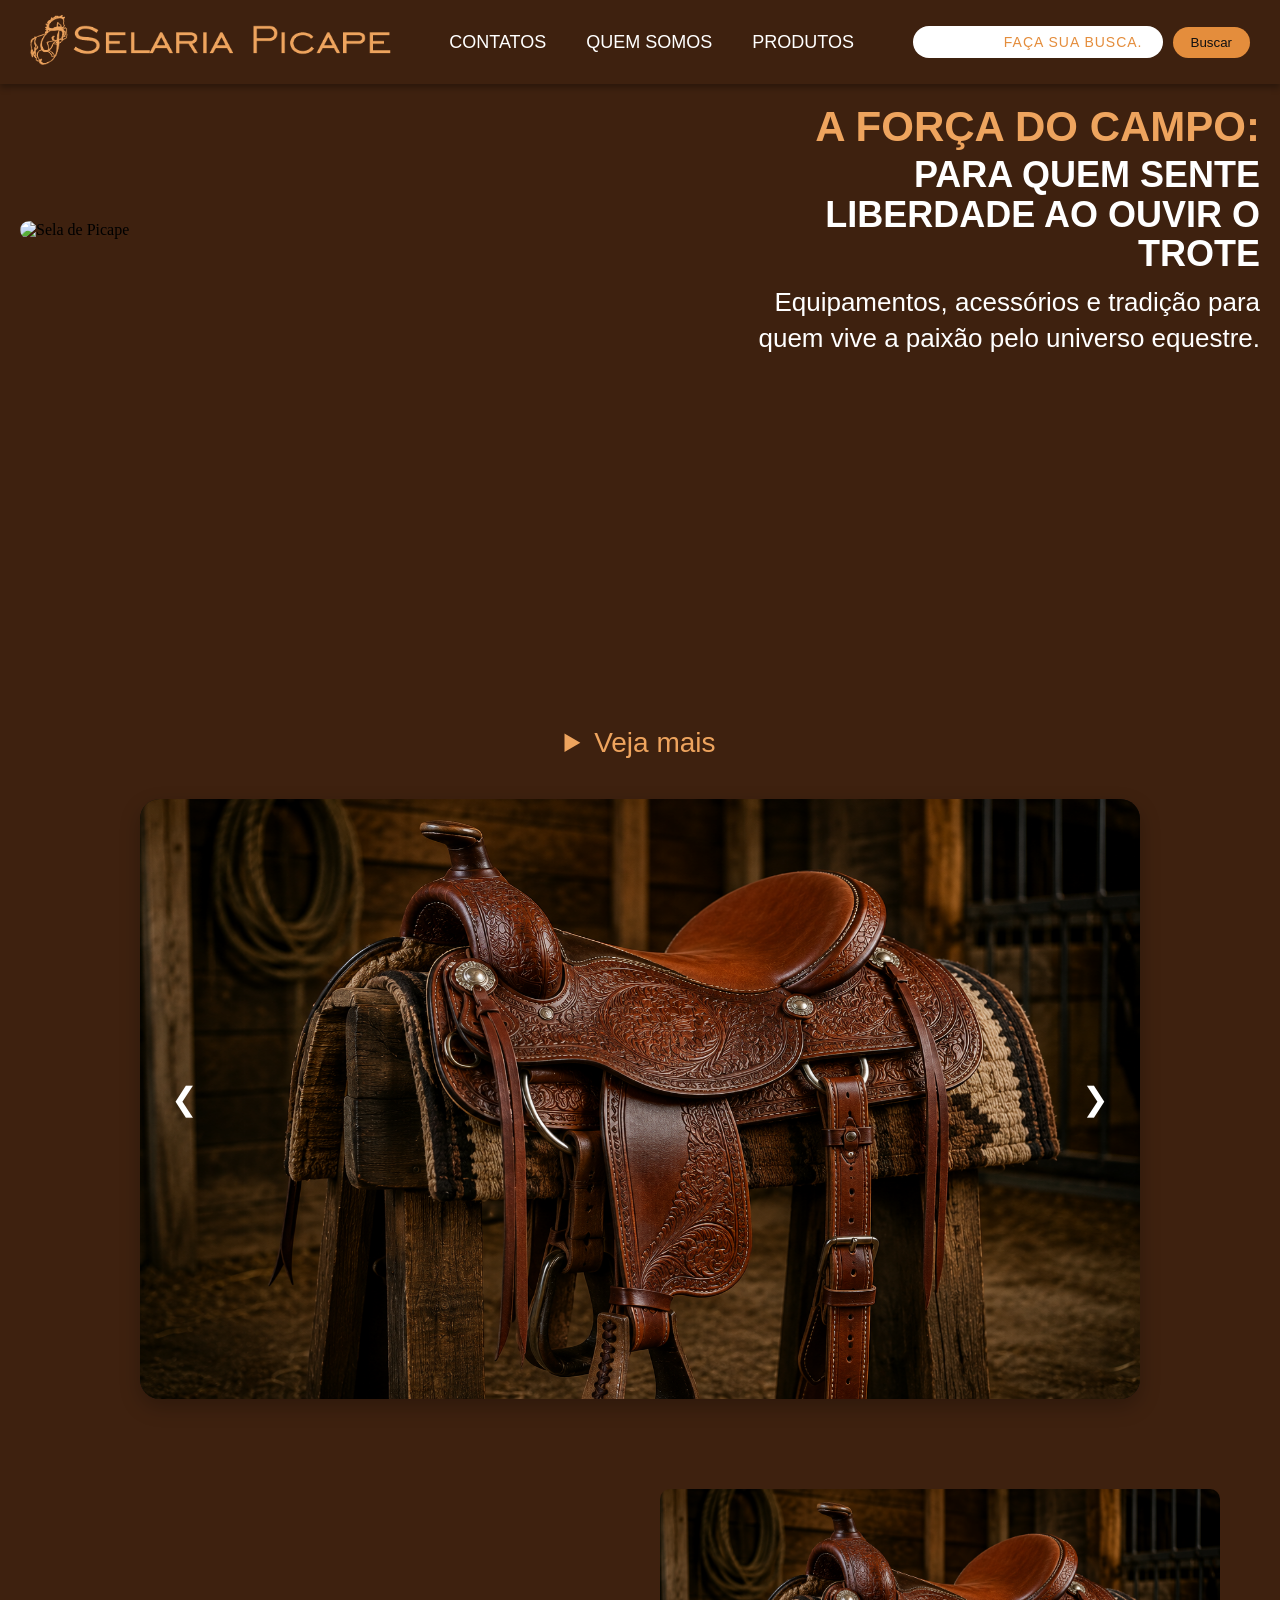
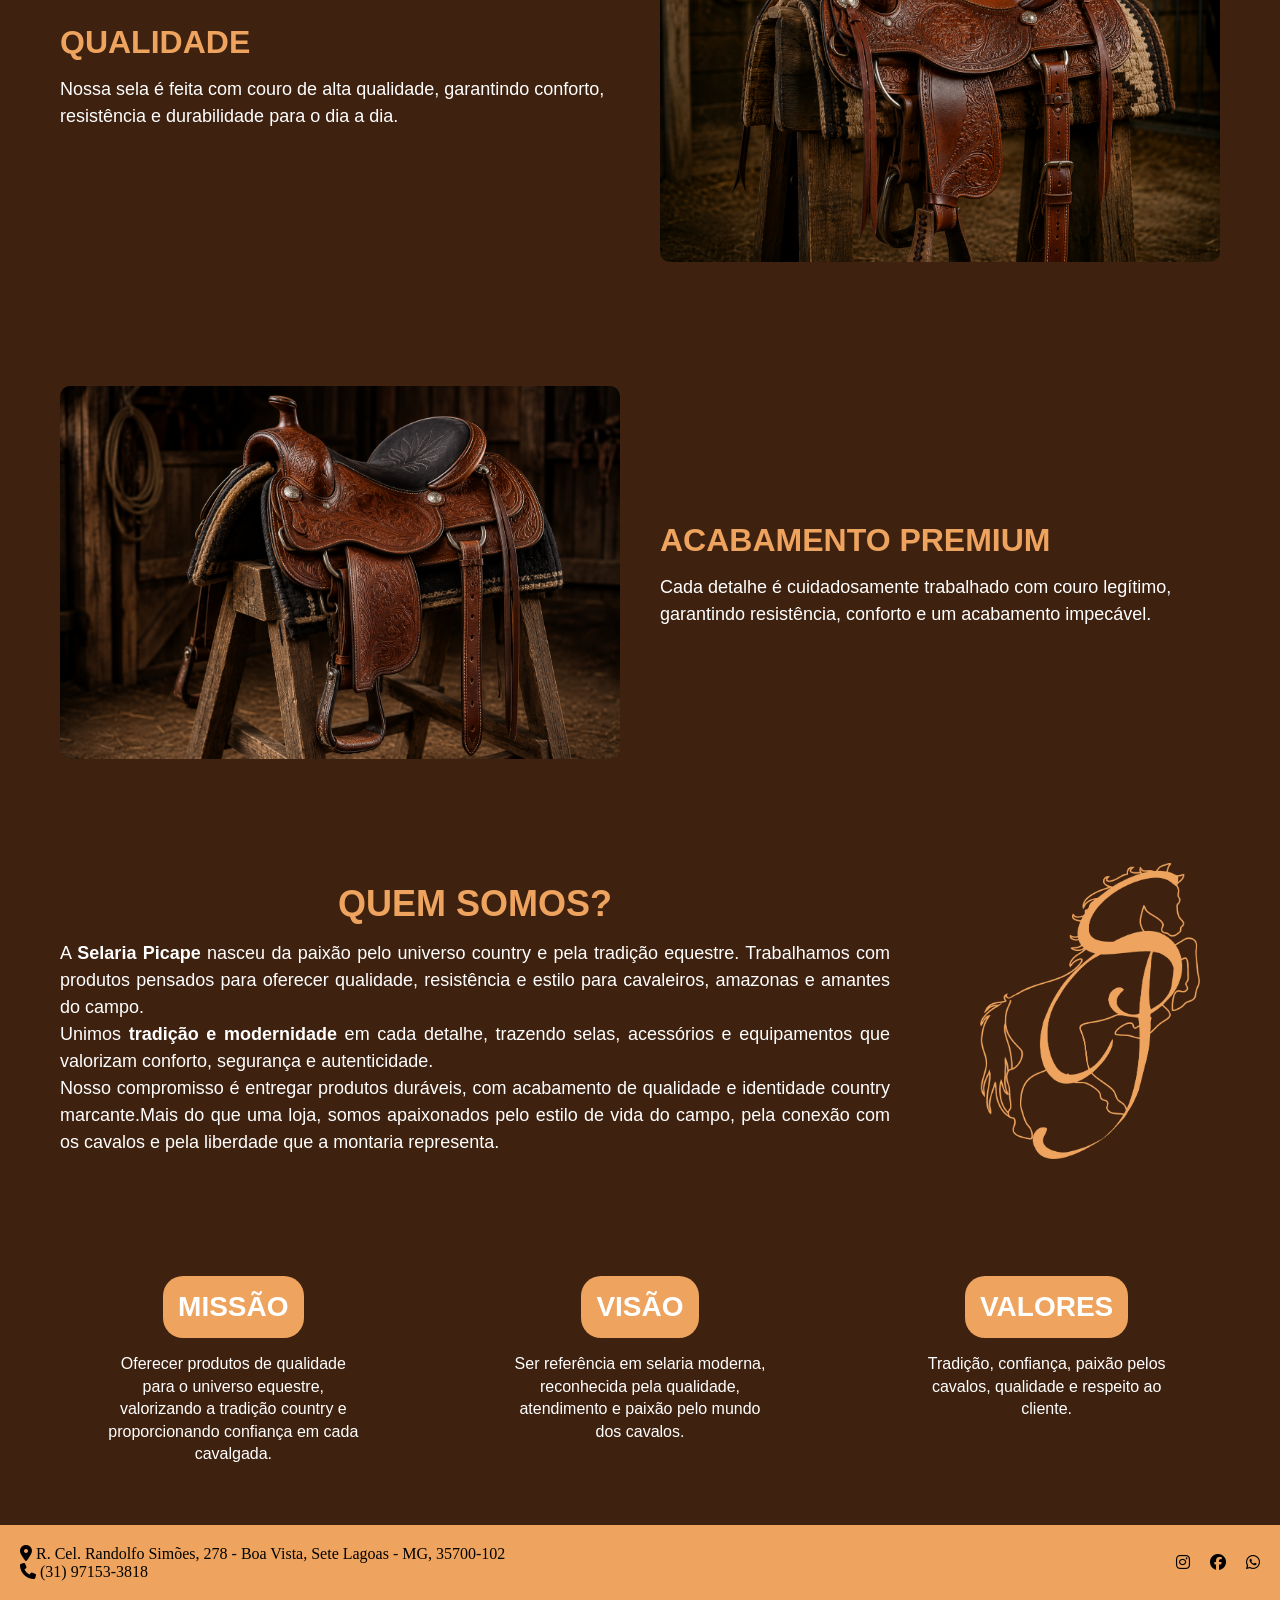
==== commit 2e2b4b09: "01" ====
--- a/index.html
+++ b/index.html
@@ -23,6 +23,7 @@
                 
                 <li><a href="#contato">CONTATOS</a></li>
                 <li><a href="#quem-somos">QUEM SOMOS</a></li>
+                <li><a href="produtos.html">PRODUTOS</a></li>
             </ul>
 
             <div class="right-section">
@@ -62,6 +63,7 @@
             Nossa missão é proporcionar uma experiência única, unindo tradição e modernidade em cada detalhe. 
             Seja para cavaleiros experientes ou para aqueles que estão começando a explorar o mundo equestre, temos tudo o que você precisa para viver a paixão pelo universo country.
         </p>
+        
     </details>
 
 
--- a/style.css
+++ b/style.css
@@ -431,7 +431,28 @@
     font-size: 18px;
     line-height: 1.5;
 }
-
+/*PAGINA DE PRODUTOS*/
+.container {
+    display: flex;
+    gap: 20px;
+    flex-wrap: wrap;
+}.container .card-itens{
+     width: 250px;
+    border: 1px solid #ddd;
+    border-radius: 10px;
+    padding: 15px;
+    text-align: center;
+    font-family: Arial, sans-serif;
+    box-shadow: 0 4px 8px rgba(0,0,0,0.1);
+    transition: 0.3s;
+}
+.container .card-itens:hover {
+    transform: scale(1.05);
+}
+.container .card-itens img {
+    width: 100%;
+    border-radius: 10px;
+}
 /* 5. RODAPÉ */
 .rodape {
     background-color: #EEA45E;
@@ -656,6 +677,21 @@
     .carousel button.next {
         right: 10px;
     }
+    
+    .collapse {
+        width: 90%;
+        margin: 0 auto 20px;
+    }
+
+    .collapse summary {
+        font-size: 22px;
+        padding: 10px 14px;
+    }
+
+    .collapse p {
+        font-size: 16px;
+        padding: 0 14px 18px;
+    }
 }
 
 @media (max-width: 480px) {
@@ -778,6 +814,21 @@
         font-size: 15px;
         text-align: justify;
     }
+
+    .collapse {
+        width: 90%;
+        margin: 0 auto 20px;
+    }
+
+    .collapse summary {
+        font-size: 22px;
+        padding: 10px 14px;
+    }
+
+    .collapse p {
+        font-size: 16px;
+        padding: 0 14px 18px;
+    }
 }
 
 @media (max-width: 400px) {
@@ -792,10 +843,40 @@
     .sela-capa .texto-capa p {
         font-size: 13px;
     }
+    
+    .collapse {
+        width: 90%;
+        margin: 0 auto 20px;
+    }
+
+    .collapse summary {
+        font-size: 22px;
+        padding: 10px 14px;
+    }
+
+    .collapse p {
+        font-size: 16px;
+        padding: 0 14px 18px;
+    }
 }
 @media (max-width: 768px) {
     .valores {
         flex-direction: column;
         align-items: center;
     }
+    
+    .collapse {
+        width: 90%;
+        margin: 0 auto 20px;
+    }
+
+    .collapse summary {
+        font-size: 22px;
+        padding: 10px 14px;
+    }
+
+    .collapse p {
+        font-size: 16px;
+        padding: 0 14px 18px;
+    }
 }
